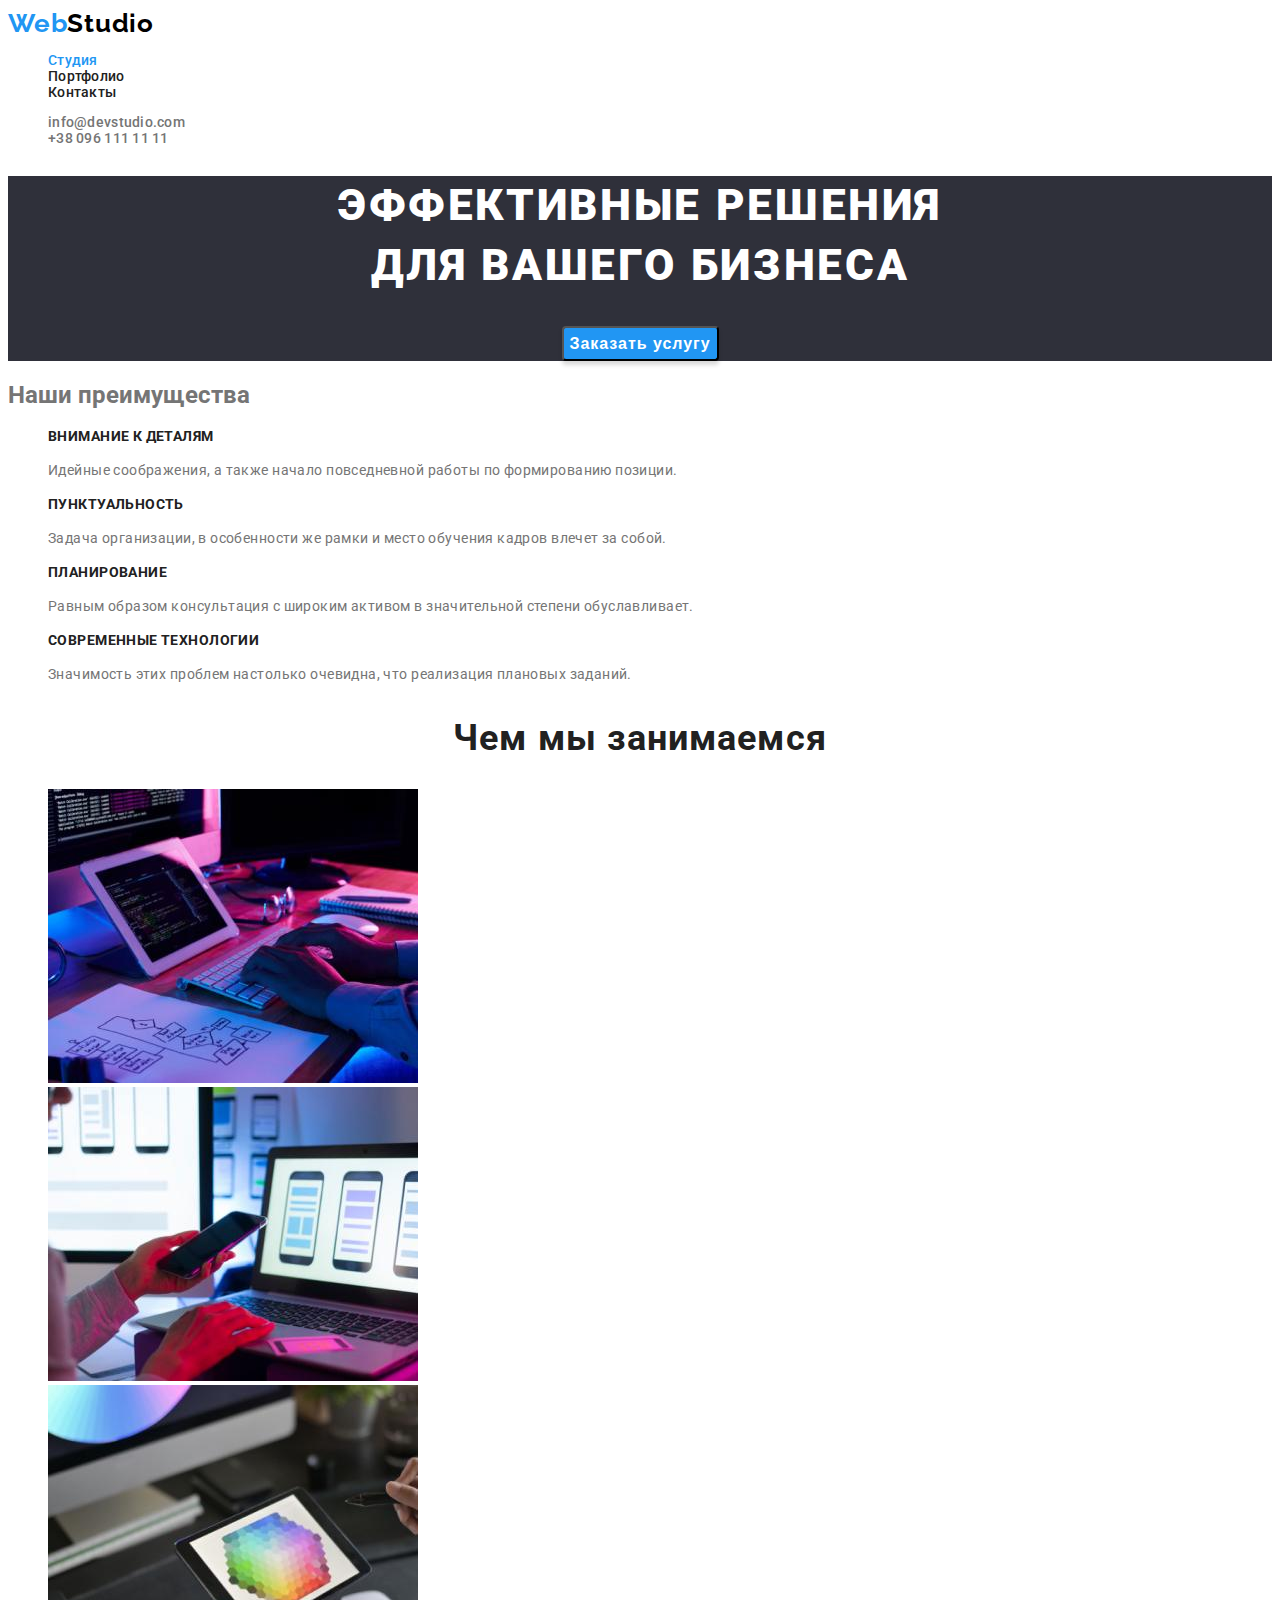
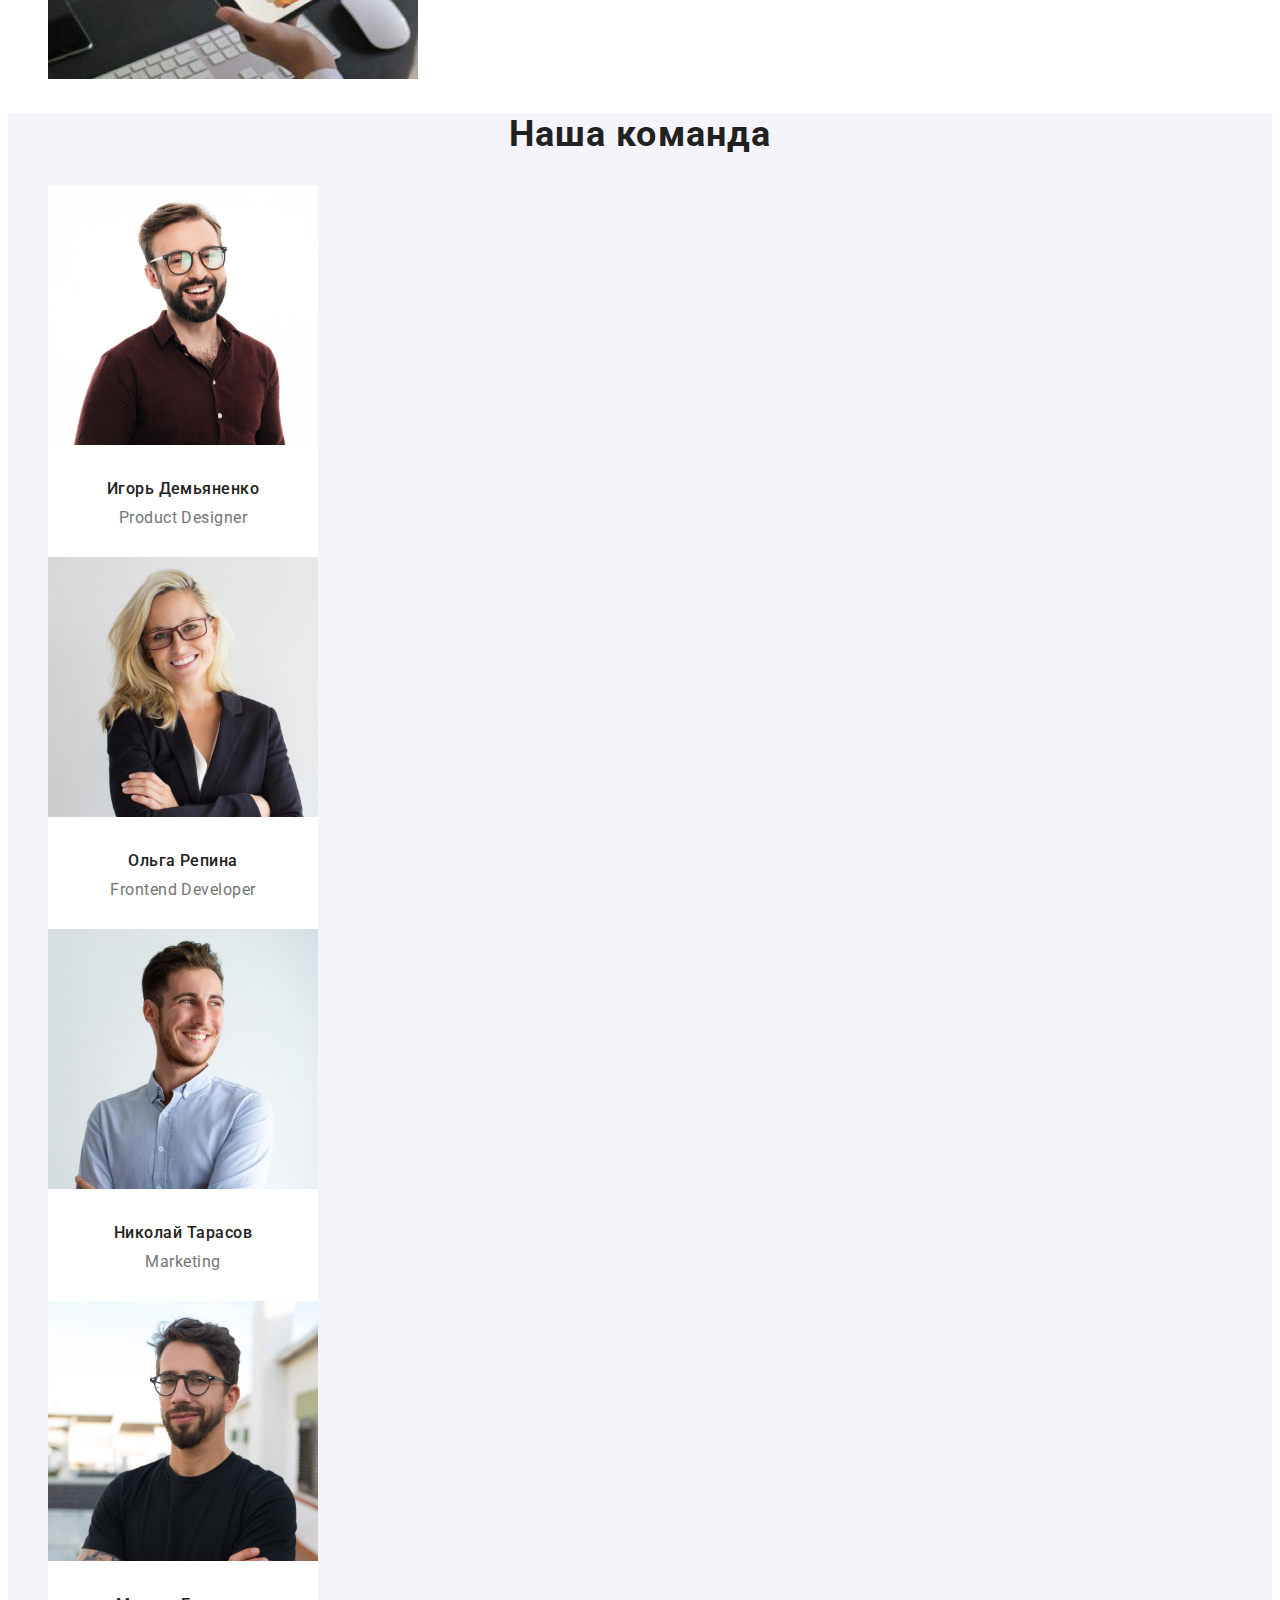
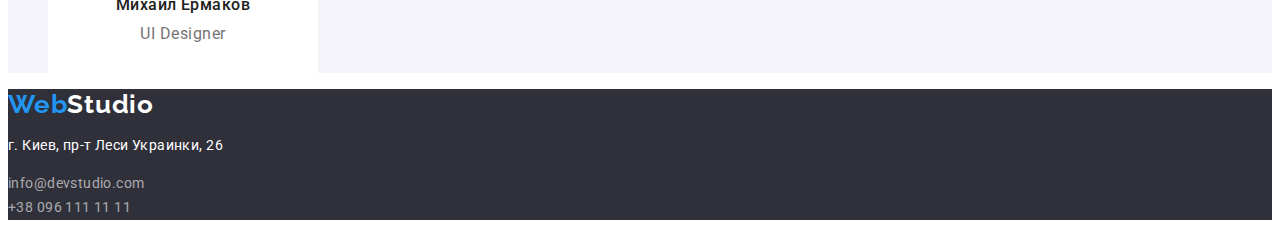
==== index.html @ d2676e25 "clone hw 2" ====
<!DOCTYPE html>
<html lang="ru">
  <head>
    <meta charset="UTF-8" />
    <meta http-equiv="X-UA-Compatible" content="IE=edge" />
    <meta name="viewport" content="width=device-width, initial-scale=1.0" />
    <title>Web Studio</title>
    <link rel="preconnect" href="https://fonts.googleapis.com" />
    <link rel="preconnect" href="https://fonts.gstatic.com" crossorigin />
    <link rel="preconnect" href="https://fonts.googleapis.com" />
    <link rel="preconnect" href="https://fonts.gstatic.com" crossorigin />
    <link
      href="https://fonts.googleapis.com/css2?family=Raleway:wght@700&family=Roboto:wght@400;500;700;900&display=swap"
      rel="stylesheet"
    />
    <link
      rel="stylesheet"
      href="https://cdnjs.cloudflare.com/ajax/libs/modern-normalize/1.1.0/modern-normalize.min.css"
      integrity="sha512-wpPYUAdjBVSE4KJnH1VR1HeZfpl1ub8YT/NKx4PuQ5NmX2tKuGu6U/JRp5y+Y8XG2tV+wKQpNHVUX03MfMFn9Q=="
      crossorigin="anonymous"
      referrerpolicy="no-referrer"
    />

    <link rel="stylesheet" href="./css/styles.css" />
  </head>
  <body>
    <!-- header -->
    <header>
      <nav>
        <a class="logo" href="./index.html"><span class="logo-accent">Web</span>Studio</a>
        <ul class="site-nav list">
          <li><a class="link is-active-page" href="./index.html">Студия</a></li>
          <li><a class="link" href="./portfolio.html">Портфолио</a></li>
          <li><a class="link" href="">Контакты</a></li>
        </ul>
      </nav>
      <ul class="contacts list">
        <li><a class="link" href="mailto:info@devstudio.com">info@devstudio.com</a></li>
        <li><a class="link" href="tel:+380961111111">+38 096 111 11 11</a></li>
      </ul>
    </header>

    <main>
      <!-- order service section -->
      <section class="sectin-order">
        <h1>
          Эффективные решения<br />
          для вашего бизнеса
        </h1>
        <button type="button">Заказать услугу</button>
      </section>

      <!-- our benefits section -->
      <section class="benefits-section">
        <h2>Наши преимущества</h2>
        <ul class="list">
          <li>
            <h3>Внимание к деталям</h3>
            <p>Идейные соображения, а также начало повседневной работы по формированию позиции.</p>
          </li>
          <li>
            <h3>Пунктуальность</h3>
            <p>
              Задача организации, в особенности же рамки и место обучения кадров влечет за собой.
            </p>
          </li>
          <li>
            <h3>Планирование</h3>
            <p>
              Равным образом консультация с широким активом в значительной степени обуславливает.
            </p>
          </li>
          <li>
            <h3>Современные технологии</h3>
            <p>Значимость этих проблем настолько очевидна, что реализация плановых заданий.</p>
          </li>
        </ul>
      </section>

      <!-- our work section -->
      <section class="work-section">
        <h2 class="section-heading">Чем мы занимаемся</h2>
        <ul class="list">
          <li><img width="370" height="294" src="./images/work1.jpg" alt="we are working" /></li>
          <li><img width="370" height="294" src="./images/work2.jpg" alt="we are working" /></li>
          <li><img width="370" height="294" src="./images/work3.jpg" alt="we are working" /></li>
        </ul>
      </section>

      <!--our team section  -->
      <section class="team-section">
        <h2 class="section-heading">Наша команда</h2>
        <ul class="list">
          <li class="card">
            <img
              width="270"
              height="260"
              src="./images/team-member1.jpg"
              alt="фото Игорь Демьяненко"
            />
            <div class="card-description">
              <h3>Игорь Демьяненко</h3>
              <p>Product Designer</p>
            </div>
          </li>
          <li class="card">
            <img width="270" height="260" src="./images/team-member2.jpg" alt="фото Ольга Репина" />
            <div class="card-description">
              <h3>Ольга Репина</h3>
              <p>Frontend Developer</p>
            </div>
          </li>
          <li class="card">
            <img
              width="270"
              height="260"
              src="./images/team-member3.jpg"
              alt="фото Николай Тарасов"
            />
            <div class="card-description">
              <h3>Николай Тарасов</h3>
              <p>Marketing</p>
            </div>
          </li>
          <li class="card">
            <img
              width="270"
              height="260"
              src="./images/team-member4.jpg"
              alt="фото Михаил Ермаков"
            />
            <div class="card-description">
              <h3>Михаил Ермаков</h3>
              <p>UI Designer</p>
            </div>
          </li>
        </ul>
      </section>
    </main>

    <!-- footer -->
    <footer class="footer">
      <a class="logo" href="./index.html"><span class="logo-accent">Web</span>Studio</a>
      <address class="address">
        <p>г. Киев, пр-т Леси Украинки, 26</p>
        <a class="link" href="mailto:info@devstudio.com">info@devstudio.com</a>
        <br />
        <a class="link" href="tel:+380961111111">+38 096 111 11 11</a>
      </address>
    </footer>
  </body>
</html>
---- css/styles.css ----
:root {
  --text-main: #757575;
  --text-accent: #2196f3;
  --text-heading: #212121;
  --text-white: #ffffff;

  --bg-main: #ffffff;
  --bg-section: #2f303a;
  --bg-accent: #f5f4fa;
}

body {
  background-color: var(--bg-main);
  color: var(--text-main);
  font-family: Roboto;
}

.list {
  list-style: none;
}

.link {
  text-decoration: none;
  color: inherit;
}

/* header */
.logo {
  font-family: 'Raleway', sans-serif;
  font-weight: 700;
  font-size: 26px;
  line-height: 1.2;
  letter-spacing: 0.03em;
  color: #000000;
  text-decoration: none;
}

.logo-accent {
  color: var(--text-accent);
}

.contacts,
.site-nav {
  font-weight: 500;
  font-size: 14px;
  line-height: 1.14;
  letter-spacing: 0.02em;
}

.site-nav {
  color: var(--text-heading);
}

.link:hover,
.link:focus {
  color: var(--text-accent);
}

.site-nav .is-active-page {
  color: var(--text-accent);
}
/* main */

/* sectin-order */
.sectin-order {
  background: var(--bg-section);
  text-align: center;
}

.sectin-order h1 {
  font-weight: 900;
  font-size: 44px;
  line-height: 1.36;
  letter-spacing: 0.06em;
  color: var(--text-white);
  text-transform: uppercase;
}

.sectin-order button {
  font-weight: 700;
  font-size: 16px;
  line-height: 1.87;
  letter-spacing: 0.06em;
  color: var(--text-white);
  background: var(--text-accent);
  box-shadow: 0px 4px 4px rgba(0, 0, 0, 0.15);
  border-radius: 4px;
  cursor: pointer;
}

.sectin-order button:hover,
.sectin-order button:focus {
  background: #188ce8;
}

/* benefits-section */
.benefits-section h3 {
  font-weight: 700;
  font-size: 14px;
  line-height: 1.14;
  letter-spacing: 0.03em;
  text-transform: uppercase;
  color: var(--text-heading);
}

.benefits-section p {
  font-size: 14px;
  line-height: 1.71;
  letter-spacing: 0.03em;
}

/* work-section */
.section-heading {
  font-weight: 700;
  font-size: 36px;
  line-height: 1.17;
  text-align: center;
  letter-spacing: 0.03em;
  color: var(--text-heading);
}

/* team-section */
.team-section {
  background: var(--bg-accent);
}

.card {
  width: 270px;
  background: var(--bg-main);
  text-align: center;
  font-size: 16px;
  line-height: 1.19;
  text-align: center;
  letter-spacing: 0.03em;
}

.team-section .card-description {
  padding: 30px;
}

.team-section h3 {
  color: var(--text-heading);
  font-weight: 500;
  font-size: inherit;

  margin: 0 0 10px 0;
}

.team-section p {
  margin: 0;
}

/* footer */
.footer {
  background: var(--bg-section);
}

.footer .logo {
  color: var(--text-white);
}
.address {
  font-size: 14px;
  line-height: 1.71;
  letter-spacing: 0.03em;
  font-style: normal;
  color: rgba(255, 255, 255, 0.6);
}

.address p {
  color: var(--text-white);
}

/*  portfolio*/
.portfolio {
  font-family: Roboto;
  background: var(--bg-main);
}

.portfolio-selection .btn {
  font-weight: 500;
  font-size: 16px;
  line-height: 1.62;
  text-align: center;
  letter-spacing: 0.03em;
  color: var(--text-heading);
  background: var(--bg-accent);
  border-radius: 4px;
  border: none;
}

.portfolio-selection .btn:hover,
.portfolio-selection .btn:focus {
  color: var(--text-white);
  background: var(--text-accent);
  cursor: pointer;
}

.portfolio-projects .card-description {
  padding: 20px;
}

.portfolio-projects a {
  text-decoration: none;
  color: inherit;
}

.portfolio-projects h2 {
  font-weight: 700;
  font-size: 18px;
  line-height: 2;
  letter-spacing: 0.06em;
  color: var(--text-heading);
  margin: 0 0 4px 0;
}

.portfolio-projects p {
  font-size: 16px;
  line-height: 1.87;
  letter-spacing: 0.03em;
  color: var(--text-main);
  margin: 0;
}
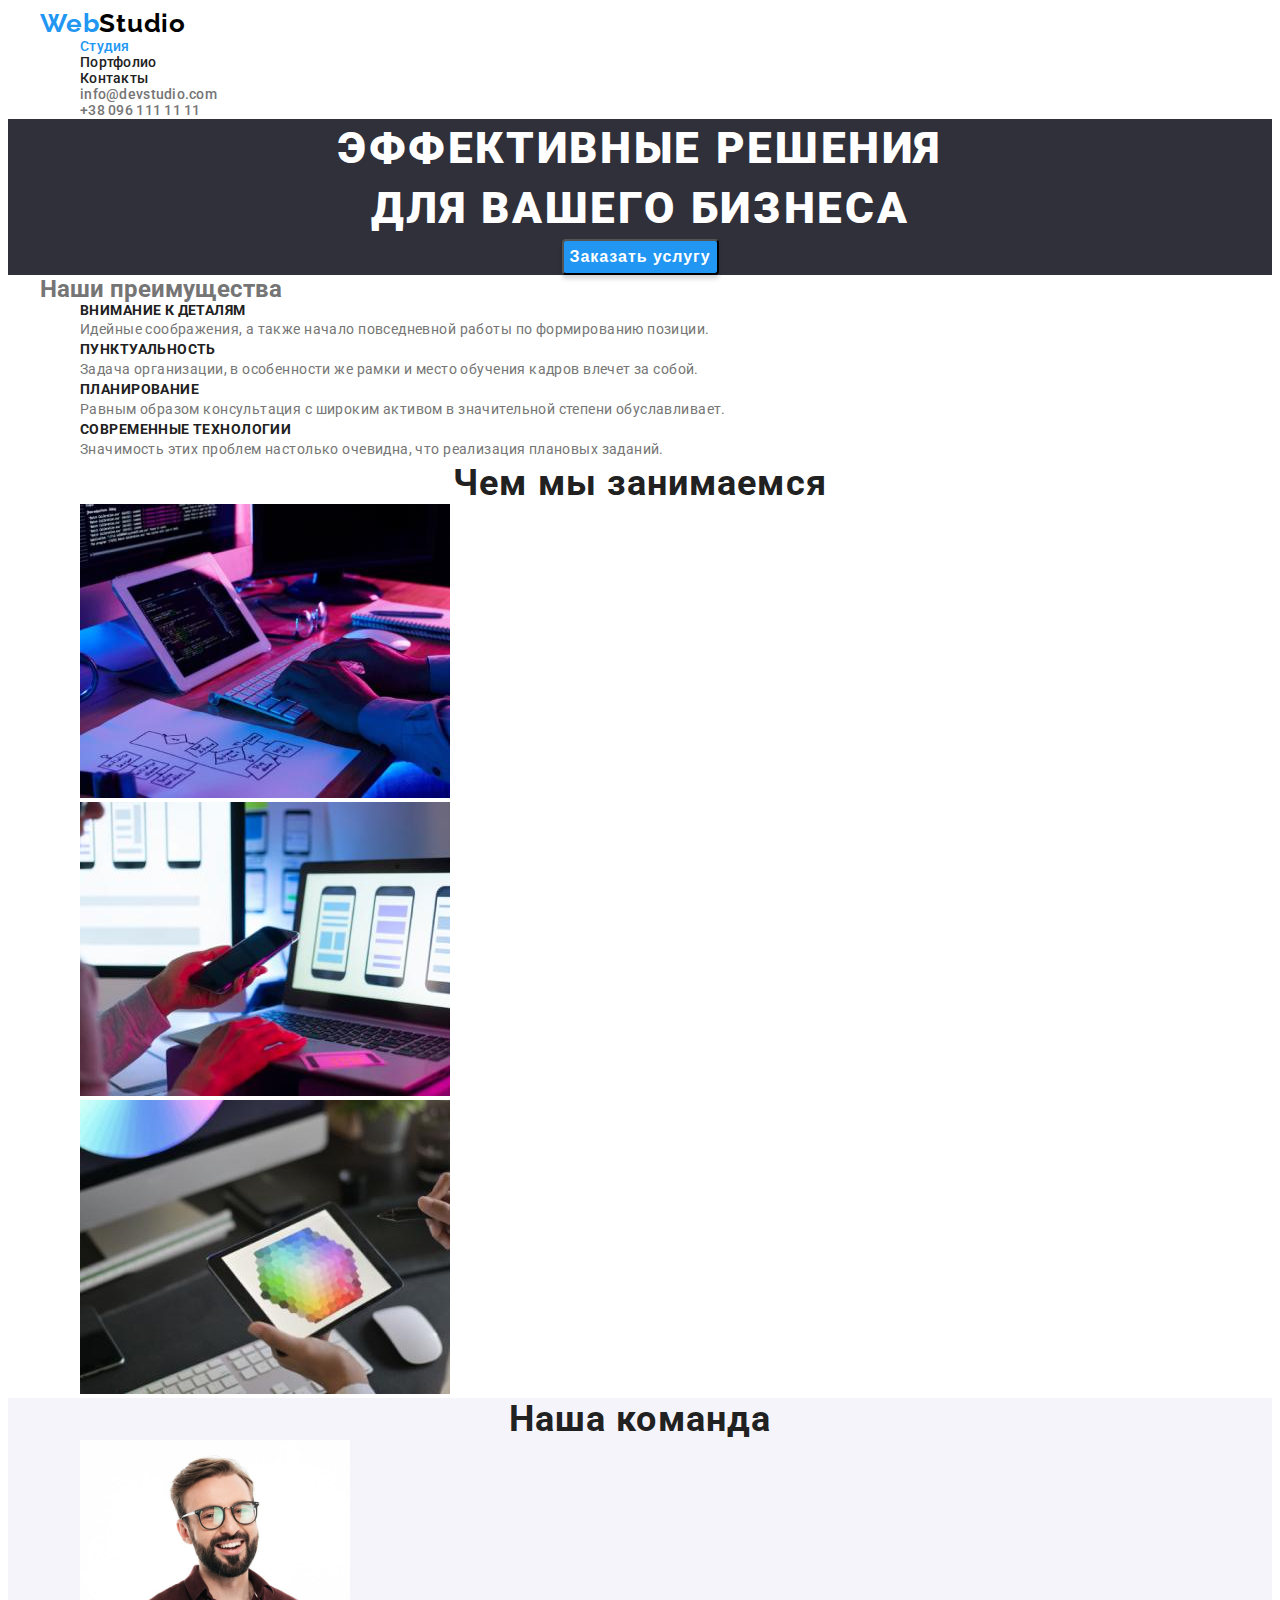
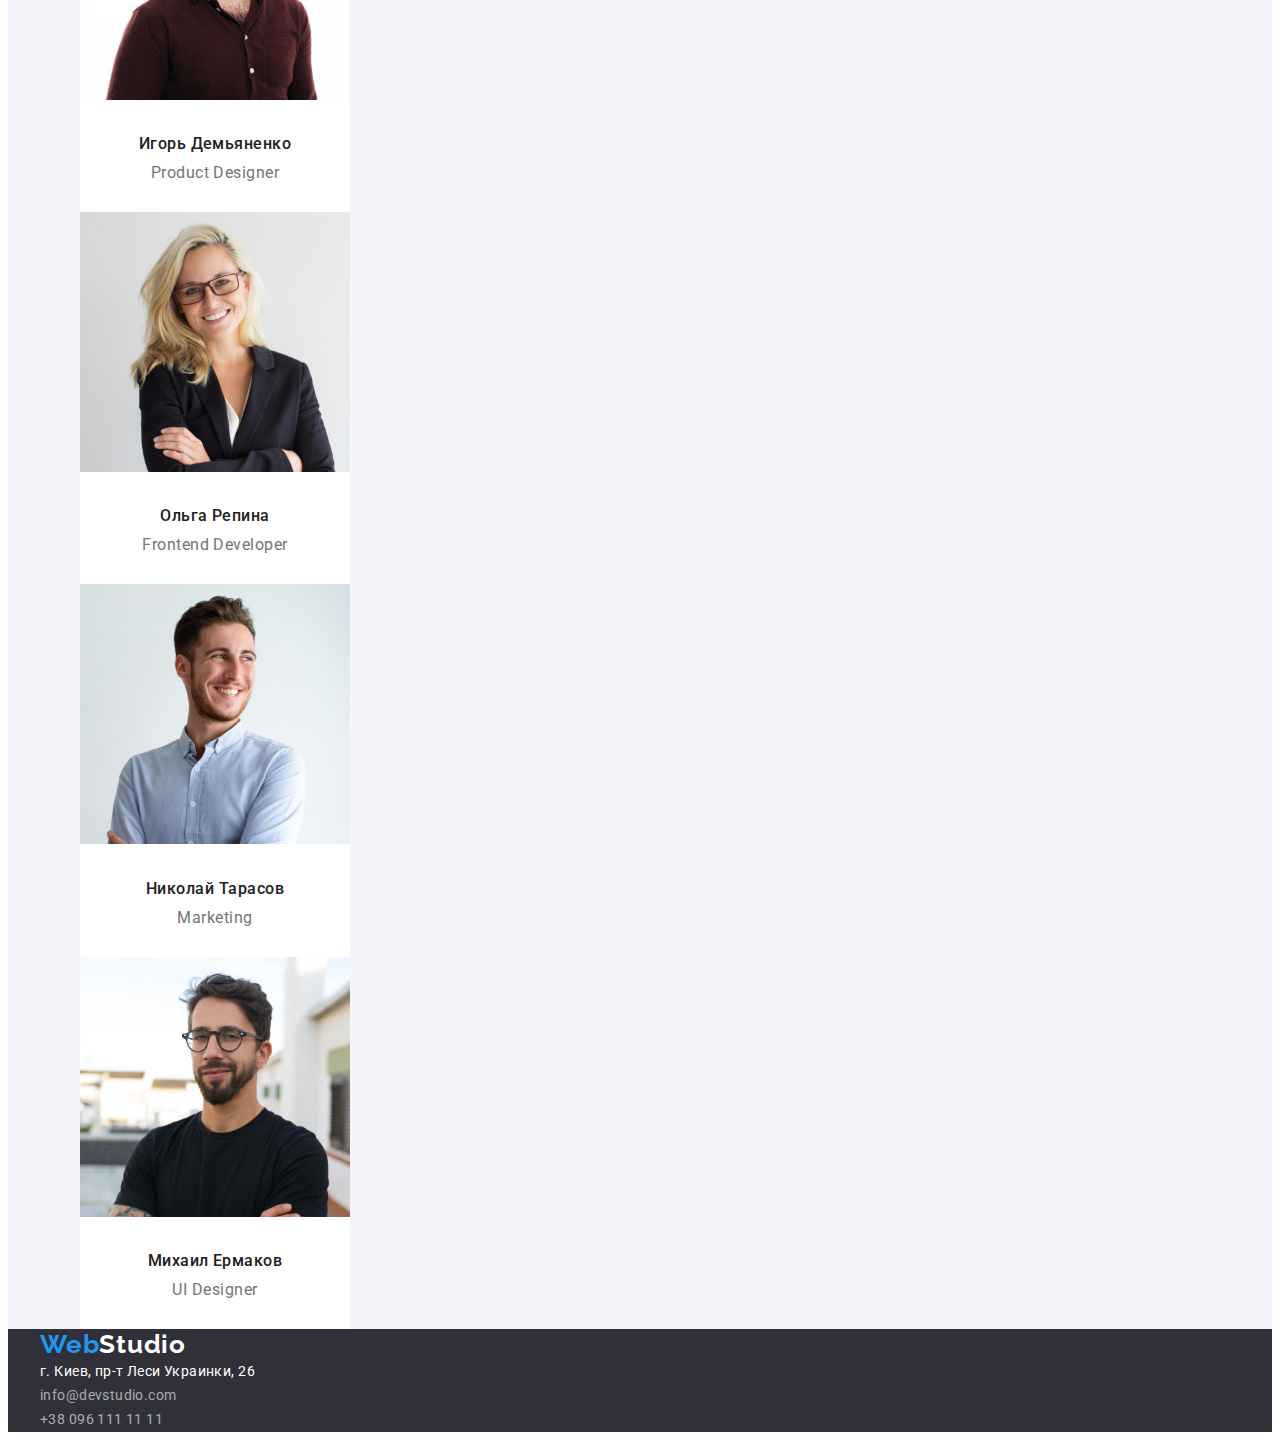
==== commit 4ea33402: "add class container" ====
--- a/index.html
+++ b/index.html
@@ -26,33 +26,38 @@
   <body>
     <!-- header -->
     <header>
-      <nav>
-        <a class="logo" href="./index.html"><span class="logo-accent">Web</span>Studio</a>
-        <ul class="site-nav list">
-          <li><a class="link is-active-page" href="./index.html">Студия</a></li>
-          <li><a class="link" href="./portfolio.html">Портфолио</a></li>
-          <li><a class="link" href="">Контакты</a></li>
+      <div class="container">
+        <nav>
+          <a class="logo" href="./index.html"><span class="logo-accent">Web</span>Studio</a>
+          <ul class="site-nav list">
+            <li><a class="link is-active-page" href="./index.html">Студия</a></li>
+            <li><a class="link" href="./portfolio.html">Портфолио</a></li>
+            <li><a class="link" href="">Контакты</a></li>
+          </ul>
+        </nav>
+        <ul class="contacts list">
+          <li><a class="link" href="mailto:info@devstudio.com">info@devstudio.com</a></li>
+          <li><a class="link" href="tel:+380961111111">+38 096 111 11 11</a></li>
         </ul>
-      </nav>
-      <ul class="contacts list">
-        <li><a class="link" href="mailto:info@devstudio.com">info@devstudio.com</a></li>
-        <li><a class="link" href="tel:+380961111111">+38 096 111 11 11</a></li>
-      </ul>
+      </div>
     </header>
 
     <main>
       <!-- order service section -->
       <section class="sectin-order">
-        <h1>
+   <div class="container">
+          <h1>
           Эффективные решения<br />
           для вашего бизнеса
         </h1>
         <button type="button">Заказать услугу</button>
-      </section>
+   
+   </div>   </section>
 
       <!-- our benefits section -->
       <section class="benefits-section">
-        <h2>Наши преимущества</h2>
+   <div class="container">
+          <h2>Наши преимущества</h2>
         <ul class="list">
           <li>
             <h3>Внимание к деталям</h3>
@@ -75,21 +80,25 @@
             <p>Значимость этих проблем настолько очевидна, что реализация плановых заданий.</p>
           </li>
         </ul>
+   </div>
       </section>
 
       <!-- our work section -->
       <section class="work-section">
-        <h2 class="section-heading">Чем мы занимаемся</h2>
+<div class="container">
+          <h2 class="section-heading">Чем мы занимаемся</h2>
         <ul class="list">
           <li><img width="370" height="294" src="./images/work1.jpg" alt="we are working" /></li>
           <li><img width="370" height="294" src="./images/work2.jpg" alt="we are working" /></li>
           <li><img width="370" height="294" src="./images/work3.jpg" alt="we are working" /></li>
         </ul>
-      </section>
+
+</div>      </section>
 
       <!--our team section  -->
       <section class="team-section">
-        <h2 class="section-heading">Наша команда</h2>
+<div class="container">
+          <h2 class="section-heading">Наша команда</h2>
         <ul class="list">
           <li class="card">
             <img
@@ -135,12 +144,15 @@
             </div>
           </li>
         </ul>
-      </section>
+
+</div>     
+ </section>
     </main>
 
     <!-- footer -->
     <footer class="footer">
-      <a class="logo" href="./index.html"><span class="logo-accent">Web</span>Studio</a>
+<div class="container">
+        <a class="logo" href="./index.html"><span class="logo-accent">Web</span>Studio</a>
       <address class="address">
         <p>г. Киев, пр-т Леси Украинки, 26</p>
         <a class="link" href="mailto:info@devstudio.com">info@devstudio.com</a>
@@ -148,5 +160,6 @@
         <a class="link" href="tel:+380961111111">+38 096 111 11 11</a>
       </address>
     </footer>
-  </body>
+
+</div>  </body>
 </html>
--- a/css/styles.css
+++ b/css/styles.css
@@ -9,10 +9,30 @@
   --bg-accent: #f5f4fa;
 }
 
+h1,
+h2,
+h3,
+h4,
+h5,
+h6,
+p,
+ul {
+  margin-top: 0;
+  margin-bottom: 0;
+}
+
 body {
   background-color: var(--bg-main);
   color: var(--text-main);
   font-family: Roboto;
+}
+
+.container {
+  width: 1200px;
+  padding-left: 15px;
+  padding-right: 15px;
+  margin-left: auto;
+  margin-right: auto;
 }
 
 .list {
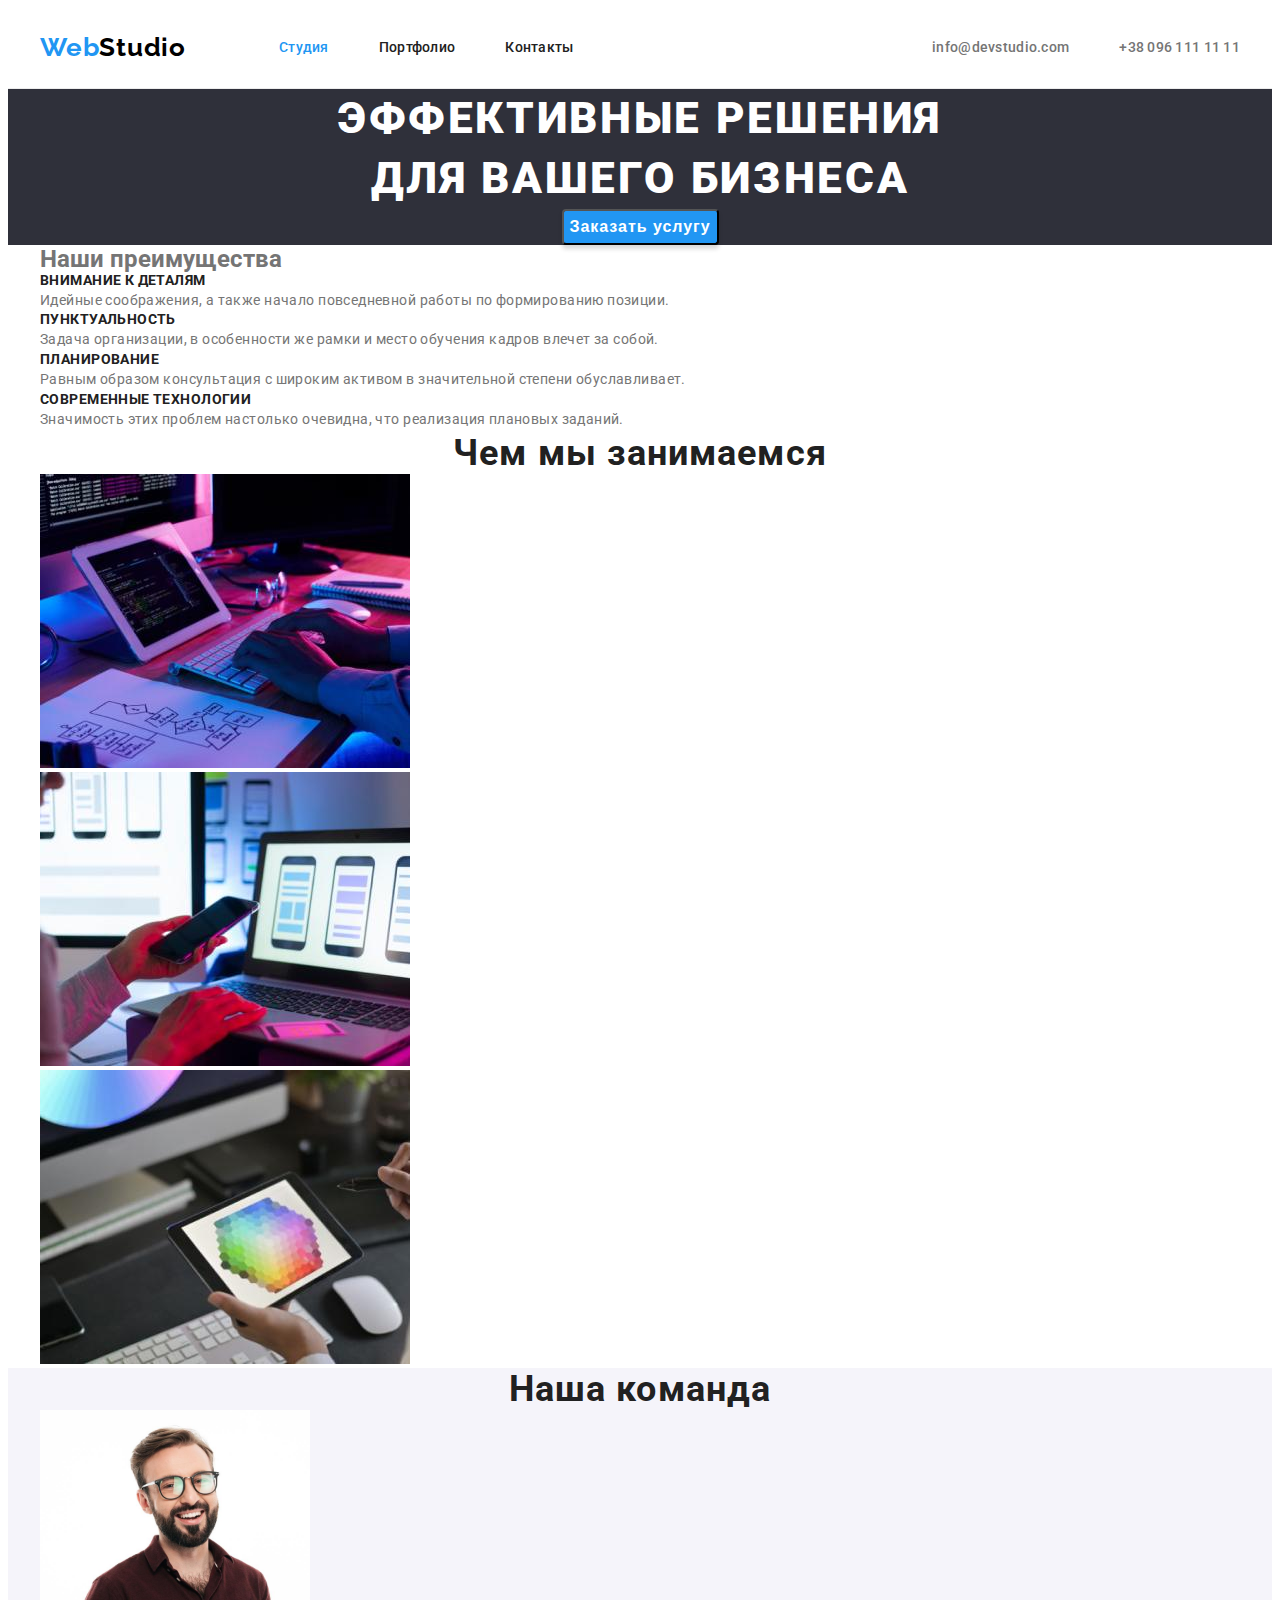
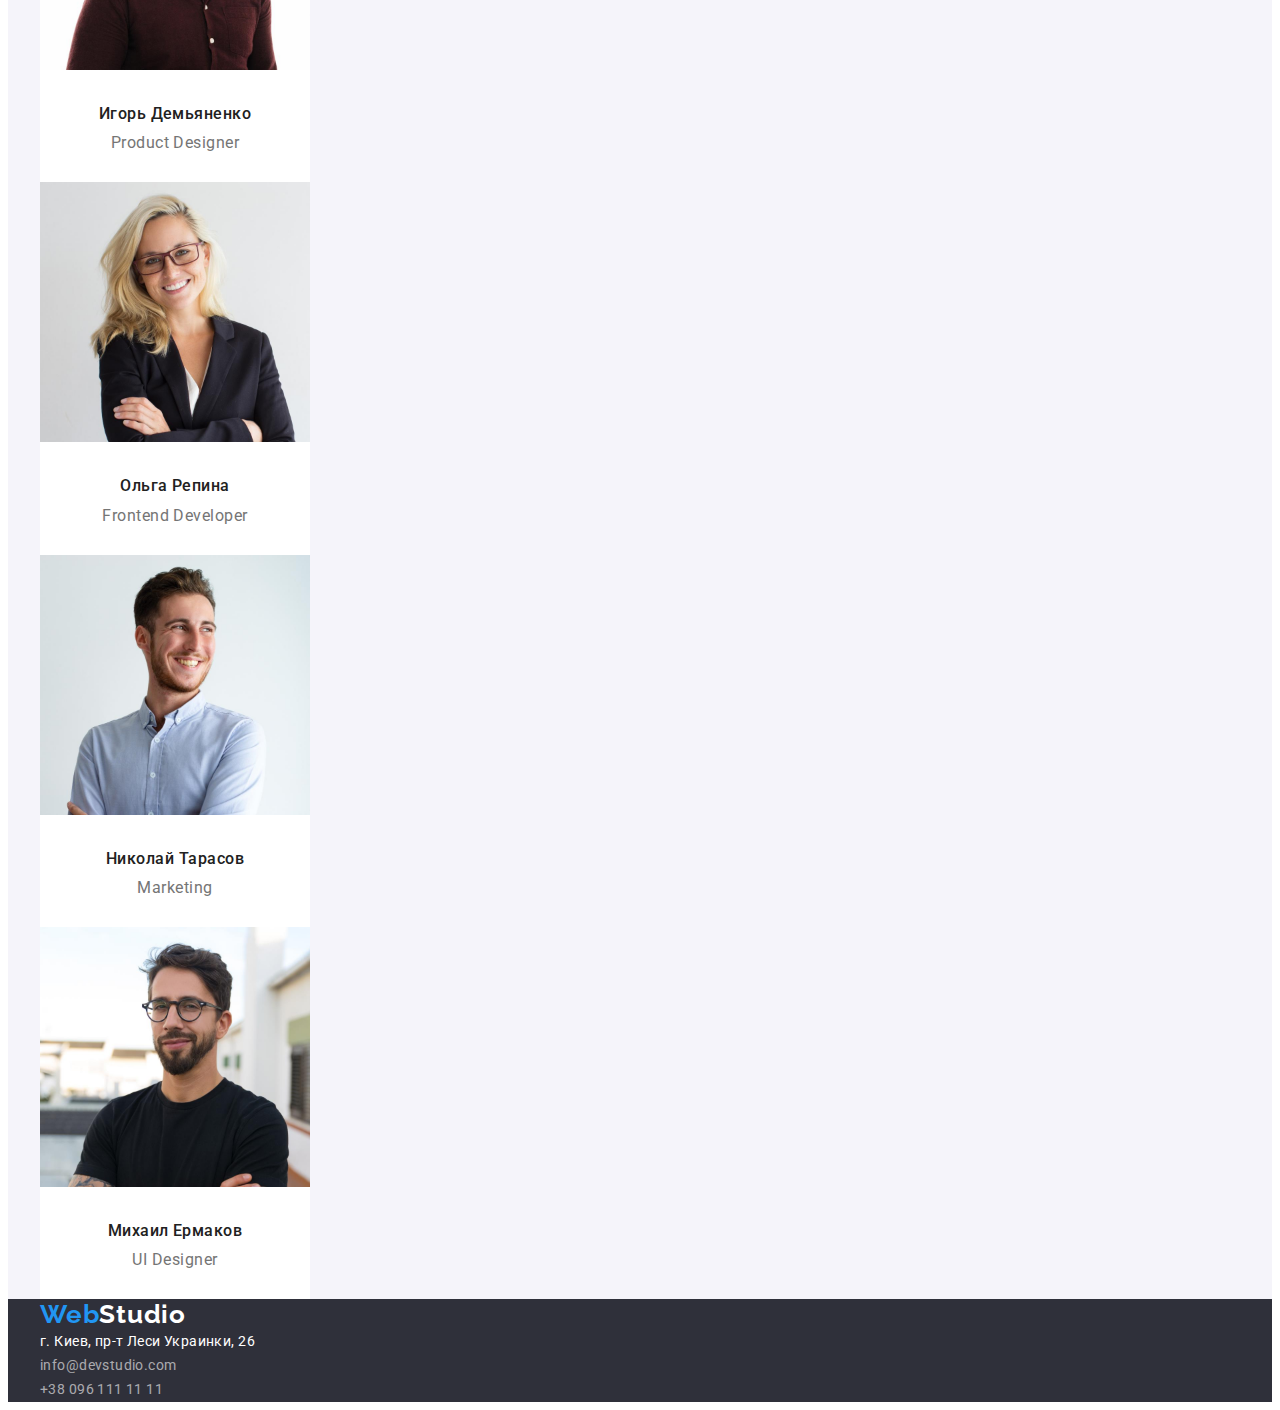
==== commit 41ac3985: "header is positioned" ====
--- a/index.html
+++ b/index.html
@@ -26,8 +26,8 @@
   <body>
     <!-- header -->
     <header>
-      <div class="container">
-        <nav>
+      <div class="container header">
+        <nav class="main-nav">
           <a class="logo" href="./index.html"><span class="logo-accent">Web</span>Studio</a>
           <ul class="site-nav list">
             <li><a class="link is-active-page" href="./index.html">Студия</a></li>
--- a/css/styles.css
+++ b/css/styles.css
@@ -17,8 +17,8 @@
 h6,
 p,
 ul {
-  margin-top: 0;
-  margin-bottom: 0;
+  margin: 0;
+  padding: 0;
 }
 
 body {
@@ -45,6 +45,22 @@
 }
 
 /* header */
+header {
+  border-bottom: 1px solid #ececec;
+}
+
+.header {
+  display: flex;
+  align-items: center;
+  justify-content: space-between;
+  min-height: 80px;
+}
+
+.main-nav {
+  display: flex;
+  align-items: center;
+}
+
 .logo {
   font-family: 'Raleway', sans-serif;
   font-weight: 700;
@@ -55,20 +71,37 @@
   text-decoration: none;
 }
 
+.main-nav .logo {
+  margin-right: 93px;
+}
+
 .logo-accent {
   color: var(--text-accent);
 }
 
 .contacts,
 .site-nav {
+  display: flex;
+  justify-content: center;
+
   font-weight: 500;
   font-size: 14px;
   line-height: 1.14;
   letter-spacing: 0.02em;
 }
 
+.contacts > li:not(:last-child) {
+  margin-right: 50px;
+}
+
 .site-nav {
   color: var(--text-heading);
+  margin: 0;
+  padding: 0;
+}
+
+.site-nav > li:not(:last-child) {
+  margin-right: 50px;
 }
 
 .link:hover,
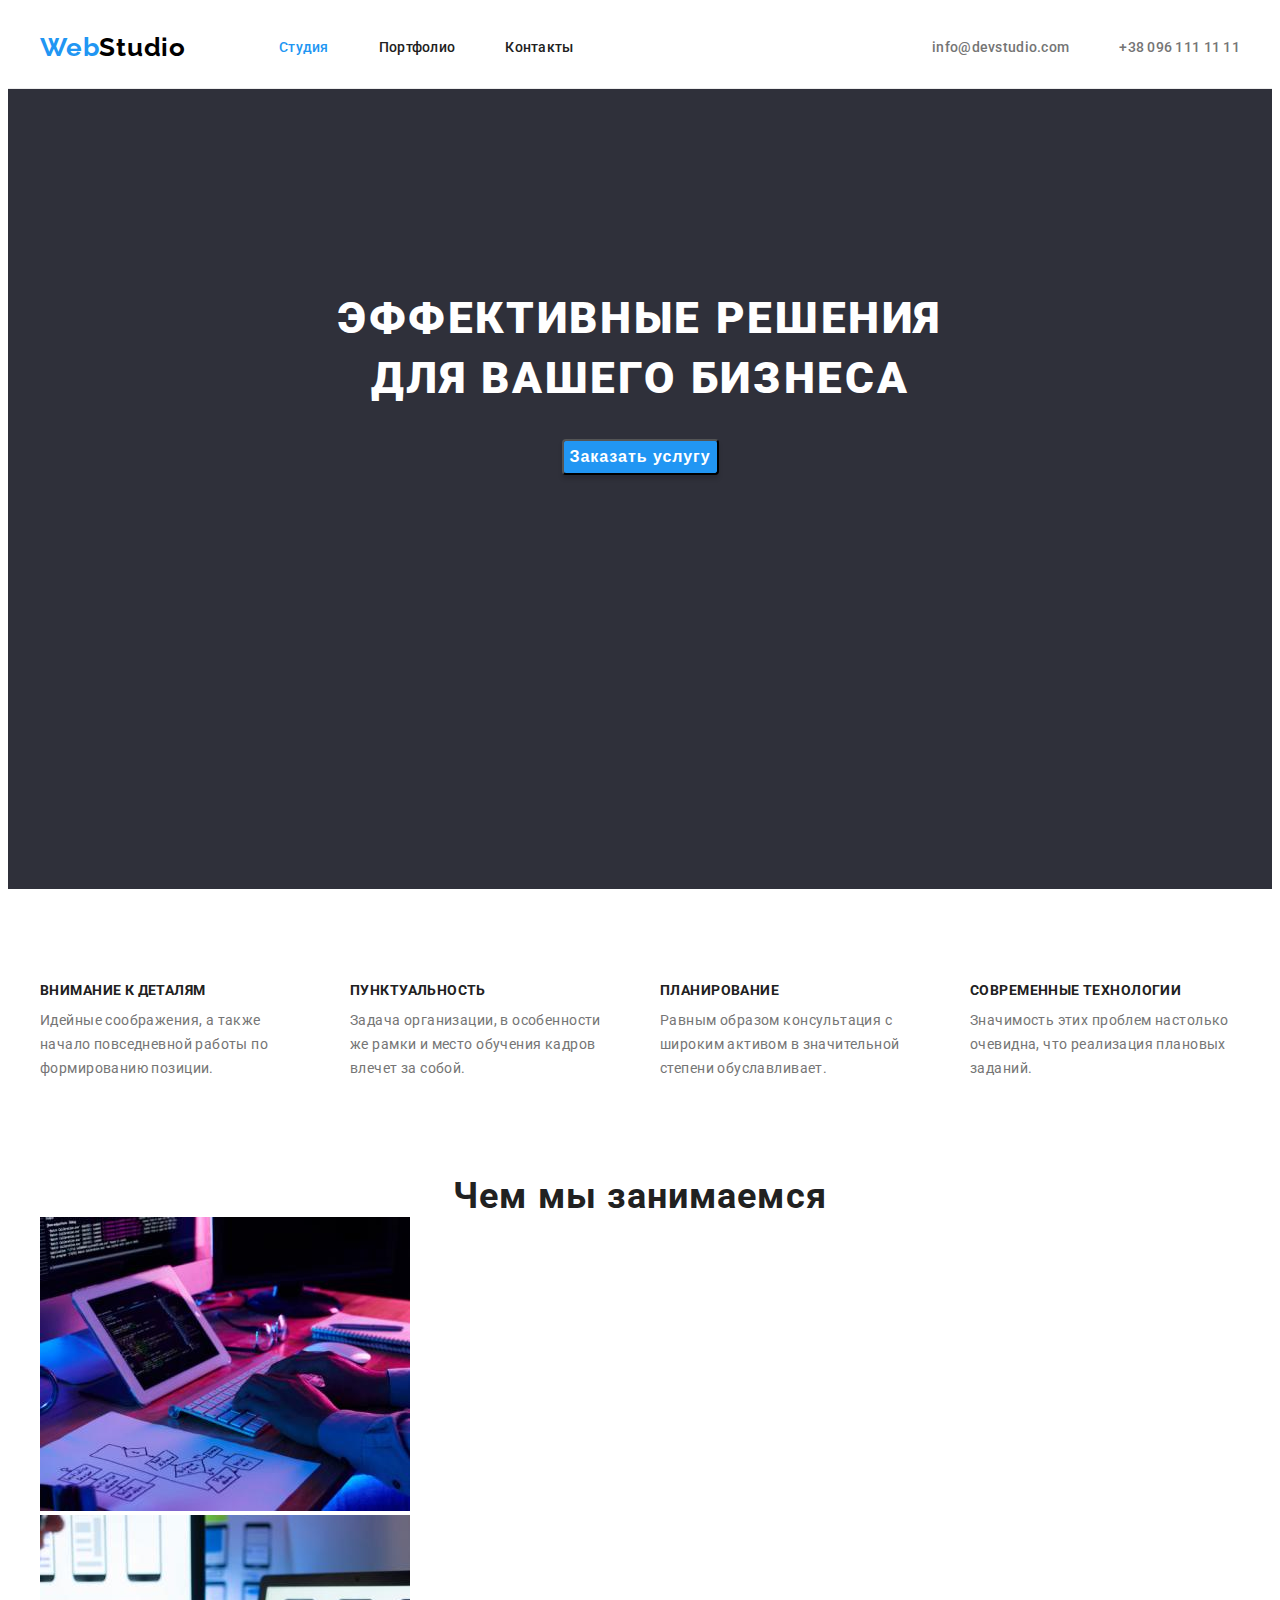
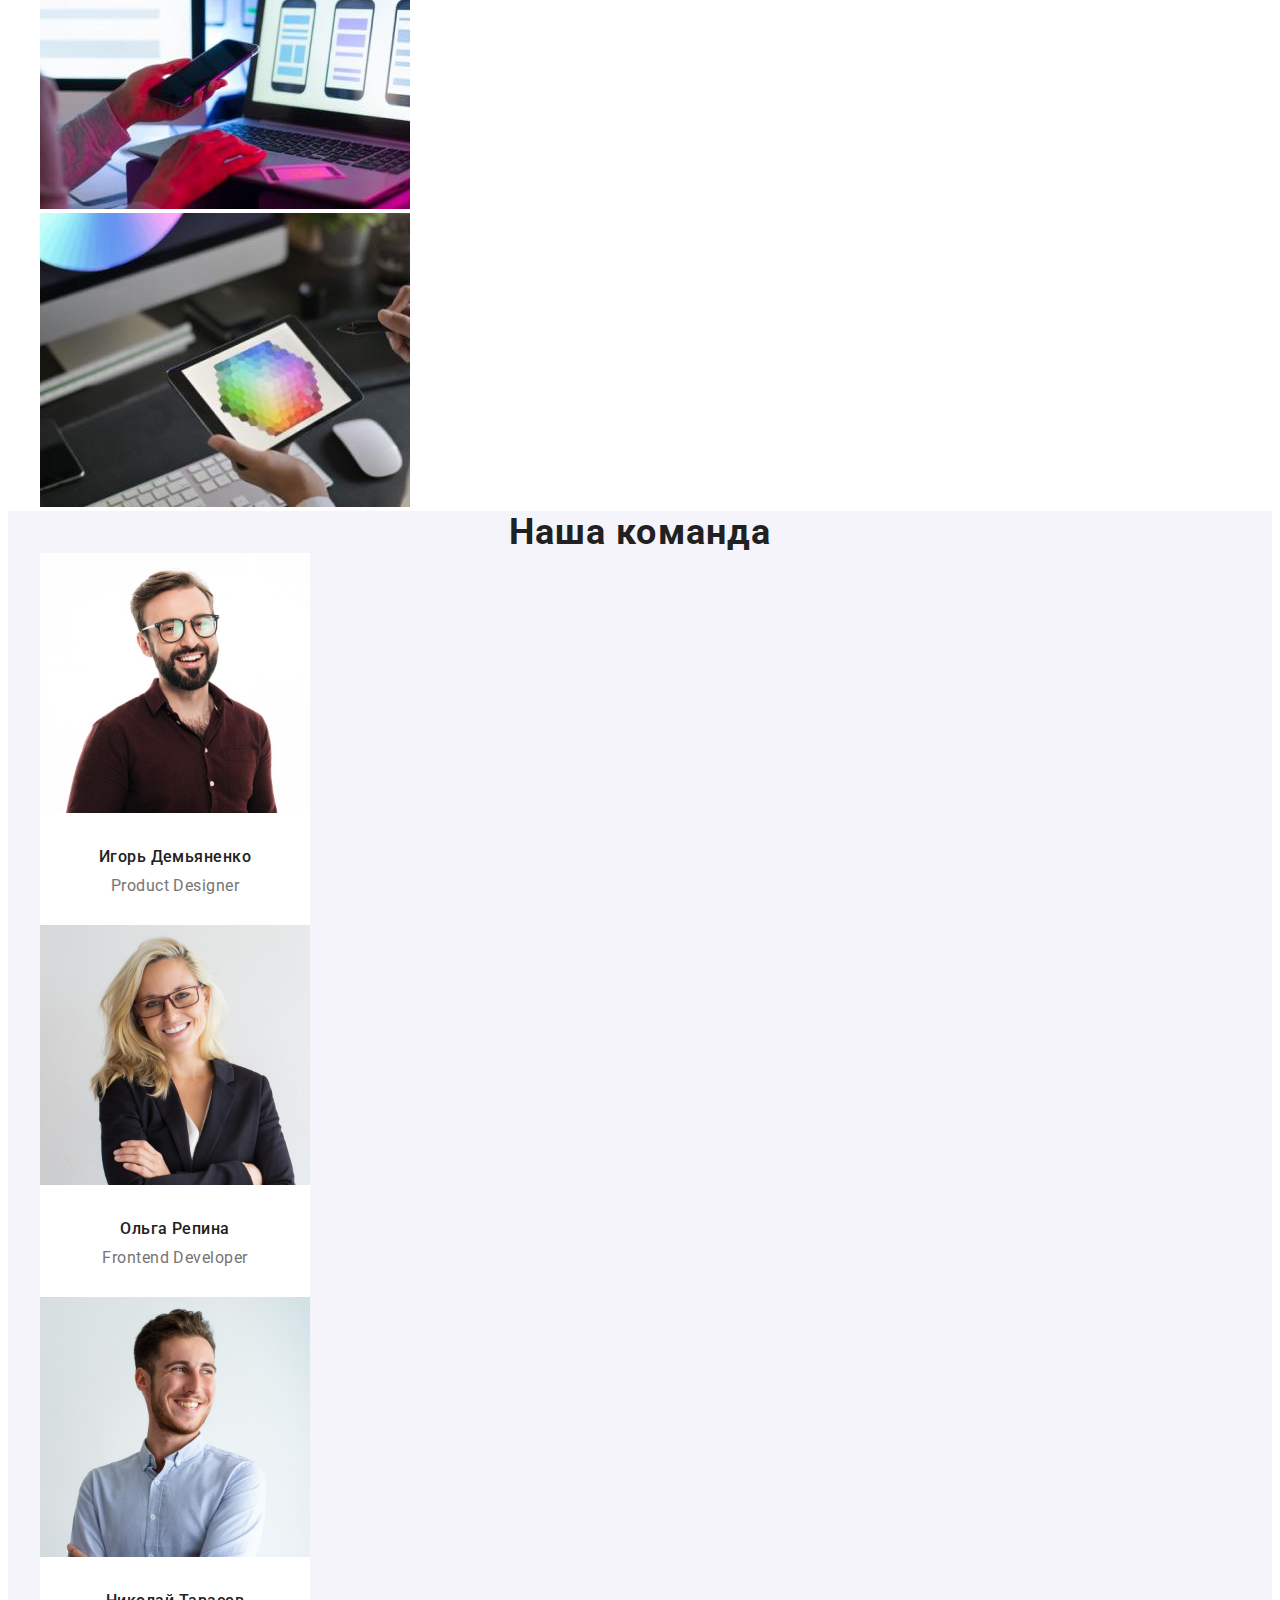
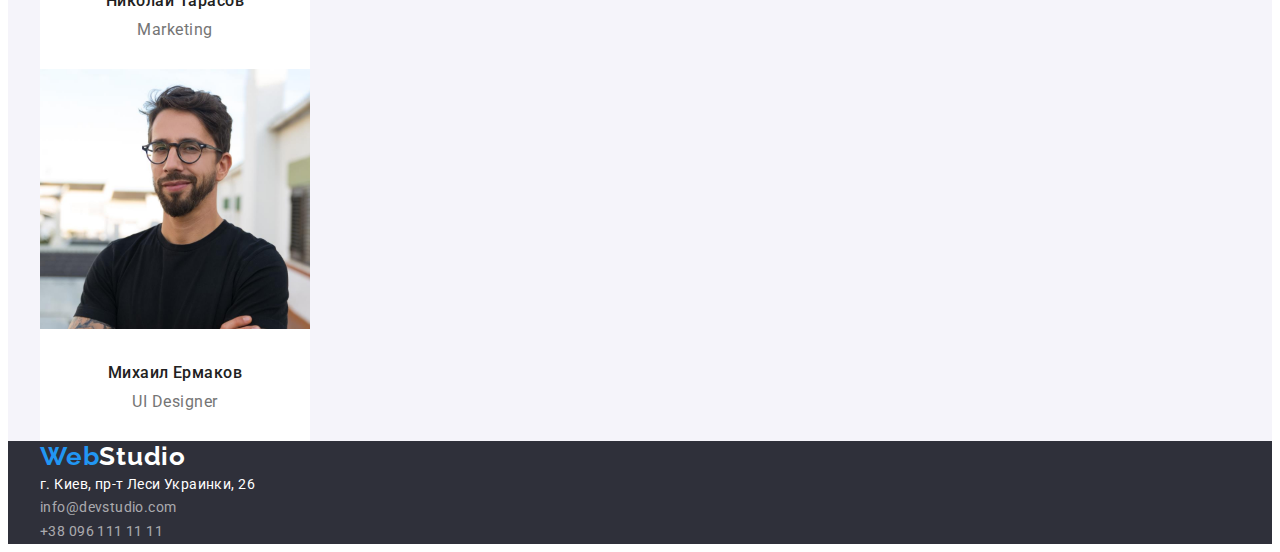
==== commit 3bbca114: "some changes" ====
--- a/index.html
+++ b/index.html
@@ -44,21 +44,21 @@
 
     <main>
       <!-- order service section -->
-      <section class="sectin-order">
-   <div class="container">
-          <h1>
+  <section class="sectin-order">
+    <div class="container">
+        <h1>
           Эффективные решения<br />
           для вашего бизнеса
         </h1>
         <button type="button">Заказать услугу</button>
-   
-   </div>   </section>
+    </div>   
+  </section>
 
       <!-- our benefits section -->
-      <section class="benefits-section">
+      <section class="benefits-section section">
    <div class="container">
           <h2>Наши преимущества</h2>
-        <ul class="list">
+        <ul class="benefits-list list">
           <li>
             <h3>Внимание к деталям</h3>
             <p>Идейные соображения, а также начало повседневной работы по формированию позиции.</p>
--- a/css/styles.css
+++ b/css/styles.css
@@ -114,10 +114,18 @@
 }
 /* main */
 
+.section {
+  padding-top: 94px;
+  padding-bottom: 94px;
+}
+
 /* sectin-order */
+
 .sectin-order {
+  min-height: 600px;
   background: var(--bg-section);
   text-align: center;
+  padding-top: 200px;
 }
 
 .sectin-order h1 {
@@ -127,6 +135,8 @@
   letter-spacing: 0.06em;
   color: var(--text-white);
   text-transform: uppercase;
+
+  margin-bottom: 30px;
 }
 
 .sectin-order button {
@@ -147,6 +157,10 @@
 }
 
 /* benefits-section */
+.benefits-section h2 {
+  font-size: 0;
+}
+
 .benefits-section h3 {
   font-weight: 700;
   font-size: 14px;
@@ -154,12 +168,26 @@
   letter-spacing: 0.03em;
   text-transform: uppercase;
   color: var(--text-heading);
+  margin-bottom: 10px;
 }
 
 .benefits-section p {
   font-size: 14px;
   line-height: 1.71;
   letter-spacing: 0.03em;
+}
+
+.benefits-list {
+  display: flex;
+  justify-content: space-between;
+}
+
+.benefits-list > li {
+  width: calc(1200px / 4 - 30px);
+}
+
+.benefits-list > li:not(:last-child) {
+  padding-right: 30px;
 }
 
 /* work-section */
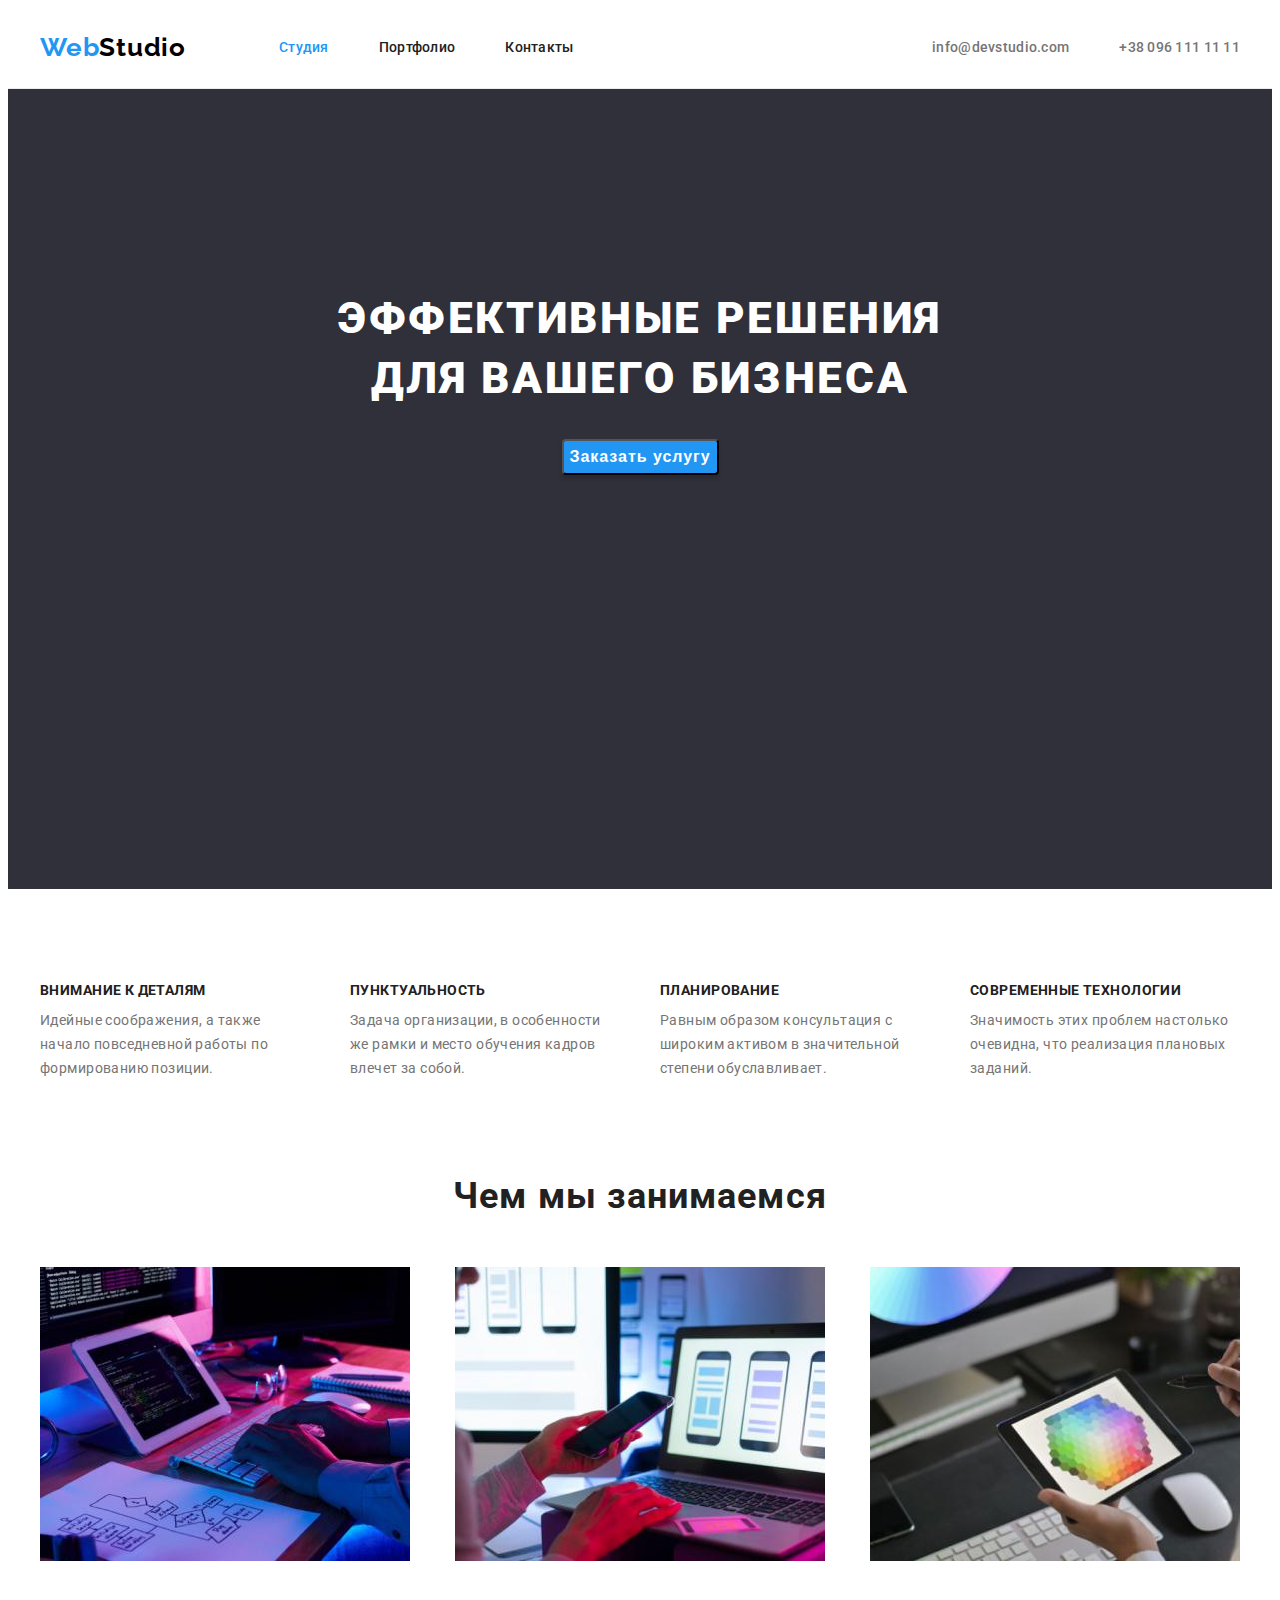
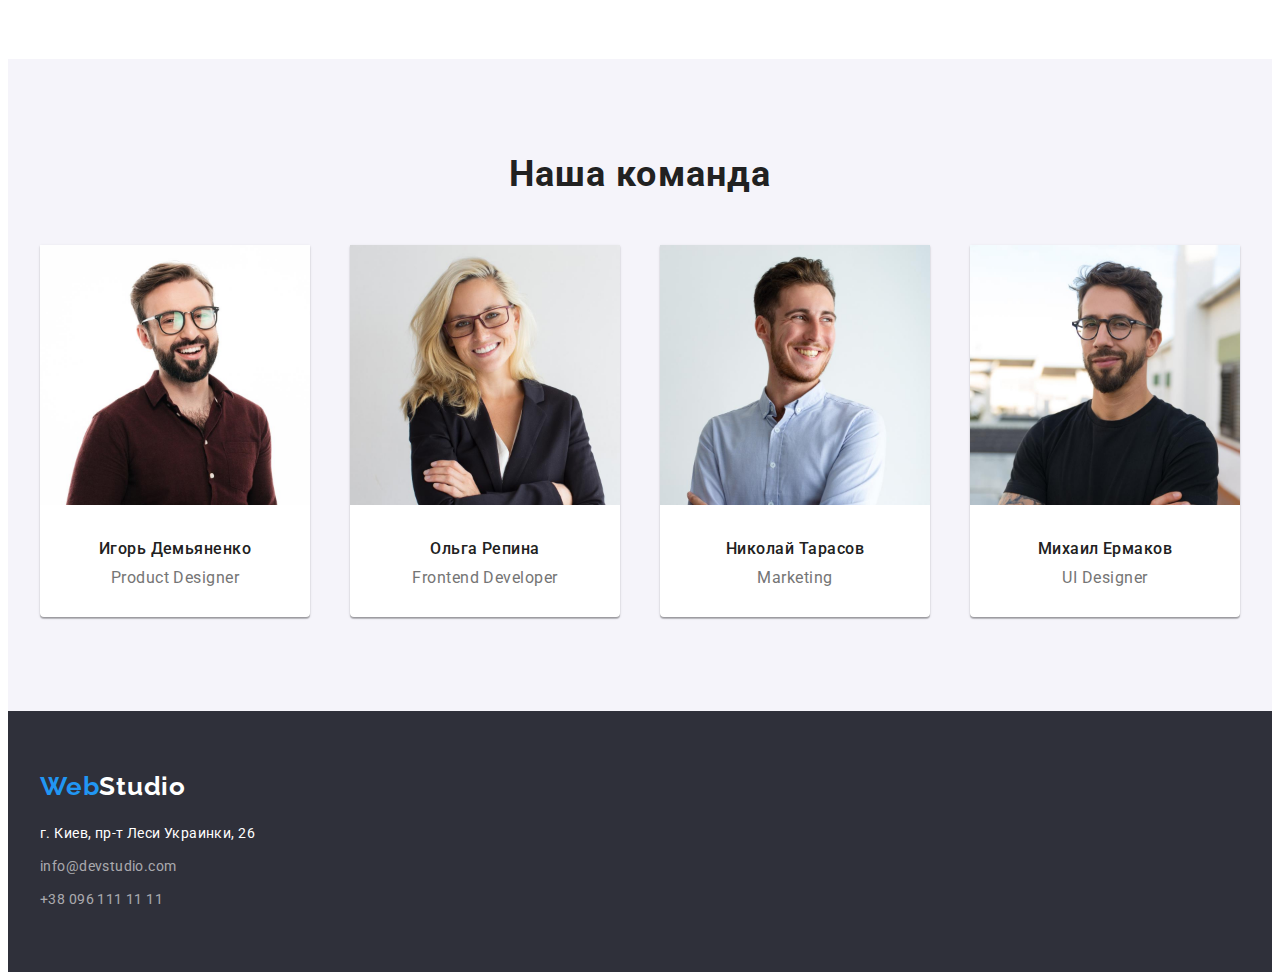
==== commit daf0e011: "sections and footer" ====
--- a/index.html
+++ b/index.html
@@ -84,10 +84,10 @@
       </section>
 
       <!-- our work section -->
-      <section class="work-section">
+      <section class="work-section section">
 <div class="container">
           <h2 class="section-heading">Чем мы занимаемся</h2>
-        <ul class="list">
+        <ul class="work-list list">
           <li><img width="370" height="294" src="./images/work1.jpg" alt="we are working" /></li>
           <li><img width="370" height="294" src="./images/work2.jpg" alt="we are working" /></li>
           <li><img width="370" height="294" src="./images/work3.jpg" alt="we are working" /></li>
@@ -96,10 +96,10 @@
 </div>      </section>
 
       <!--our team section  -->
-      <section class="team-section">
+      <section class="team-section section">
 <div class="container">
-          <h2 class="section-heading">Наша команда</h2>
-        <ul class="list">
+      <h2 class="section-heading">Наша команда</h2>
+        <ul class="team-list list">
           <li class="card">
             <img
               width="270"
--- a/css/styles.css
+++ b/css/styles.css
@@ -157,6 +157,10 @@
 }
 
 /* benefits-section */
+.benefits-section.section {
+  padding-bottom: 0;
+}
+
 .benefits-section h2 {
   font-size: 0;
 }
@@ -192,12 +196,19 @@
 
 /* work-section */
 .section-heading {
+  margin-bottom: 50px;
+
   font-weight: 700;
   font-size: 36px;
   line-height: 1.17;
   text-align: center;
   letter-spacing: 0.03em;
   color: var(--text-heading);
+}
+
+.work-list {
+  display: flex;
+  justify-content: space-between;
 }
 
 /* team-section */
@@ -213,6 +224,10 @@
   line-height: 1.19;
   text-align: center;
   letter-spacing: 0.03em;
+
+  box-shadow: 0px 1px 3px rgba(0, 0, 0, 0.12), 0px 1px 1px rgba(0, 0, 0, 0.14),
+    0px 2px 1px rgba(0, 0, 0, 0.2);
+  border-radius: 0px 0px 4px 4px;
 }
 
 .team-section .card-description {
@@ -227,17 +242,26 @@
   margin: 0 0 10px 0;
 }
 
-.team-section p {
+/* .team-section p {
   margin: 0;
+} */
+
+.team-list {
+  display: flex;
+  justify-content: space-between;
 }
 
 /* footer */
 .footer {
+  padding-top: 60px;
+  padding-bottom: 60px;
   background: var(--bg-section);
 }
 
 .footer .logo {
   color: var(--text-white);
+  display: inline-block;
+  margin-bottom: 20px;
 }
 .address {
   font-size: 14px;
@@ -247,6 +271,10 @@
   color: rgba(255, 255, 255, 0.6);
 }
 
+.address > a {
+  display: inline-block;
+  margin-top: 9px;
+}
 .address p {
   color: var(--text-white);
 }
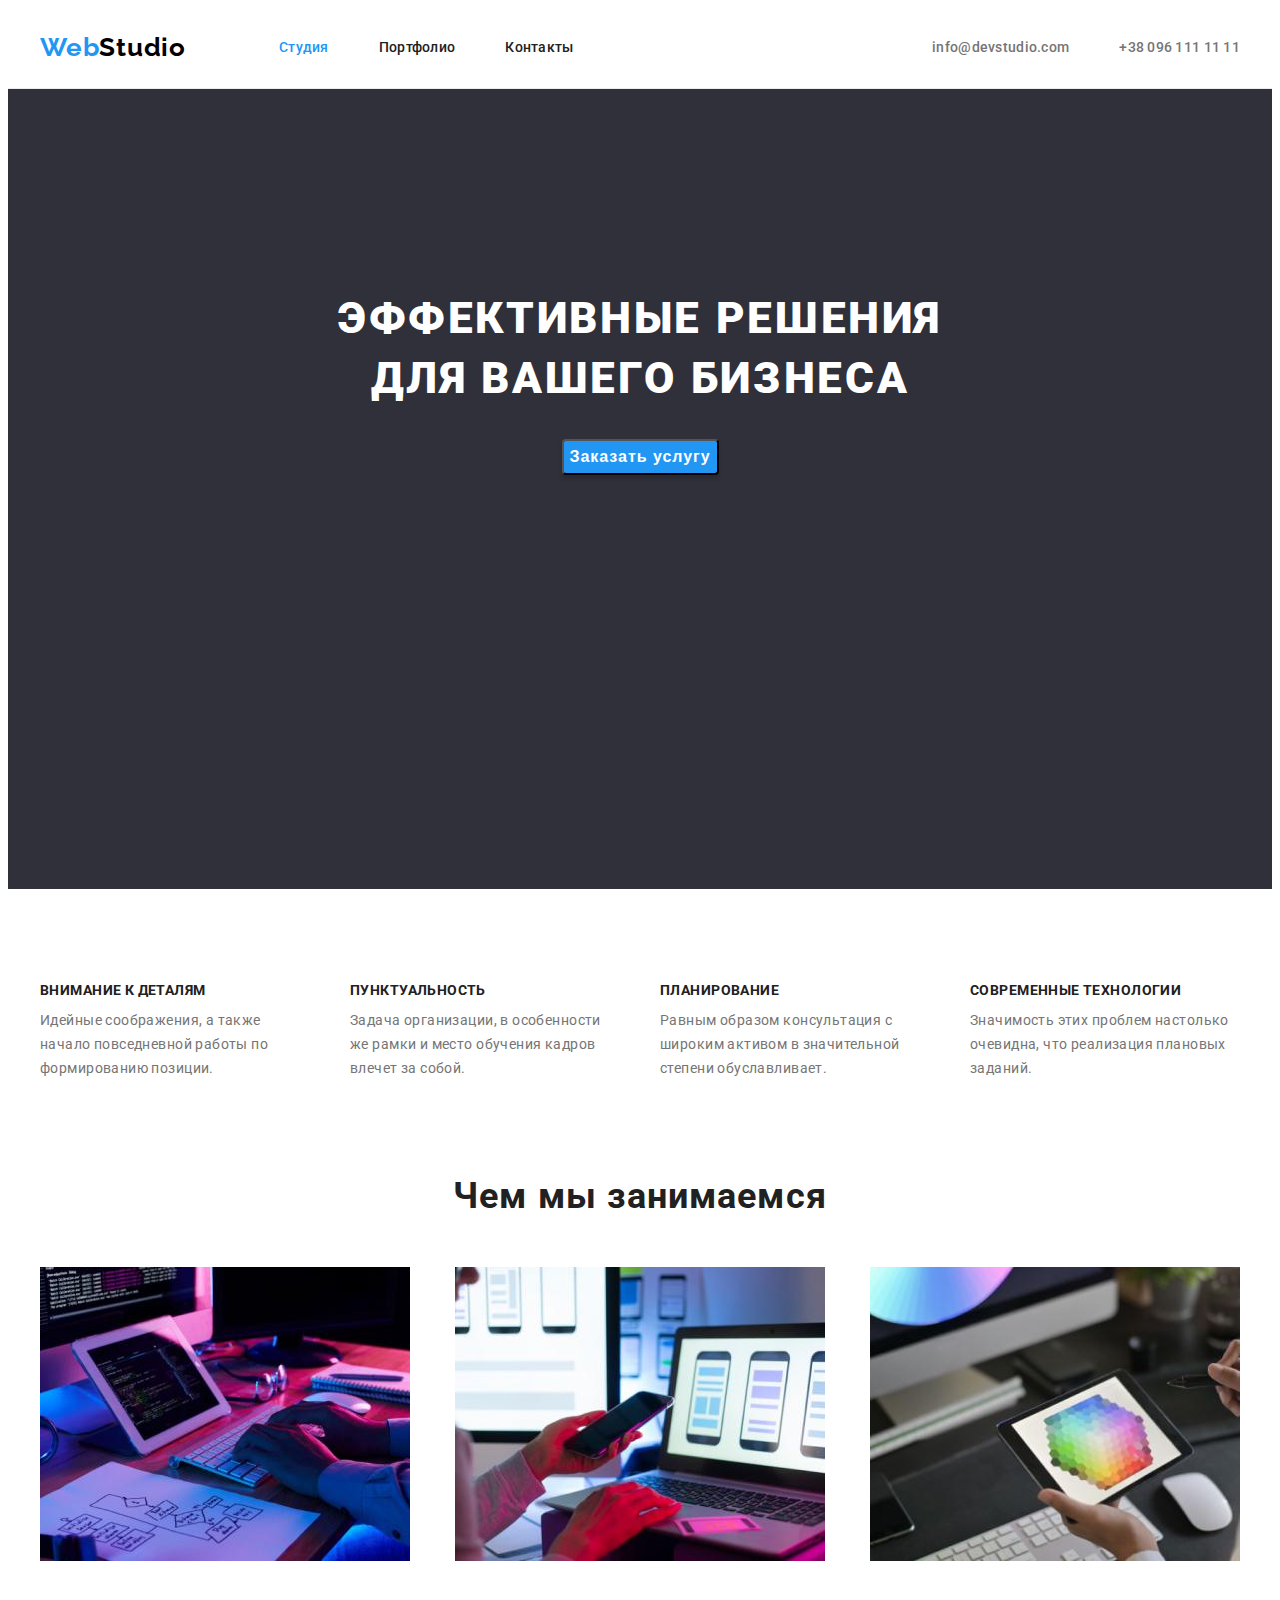
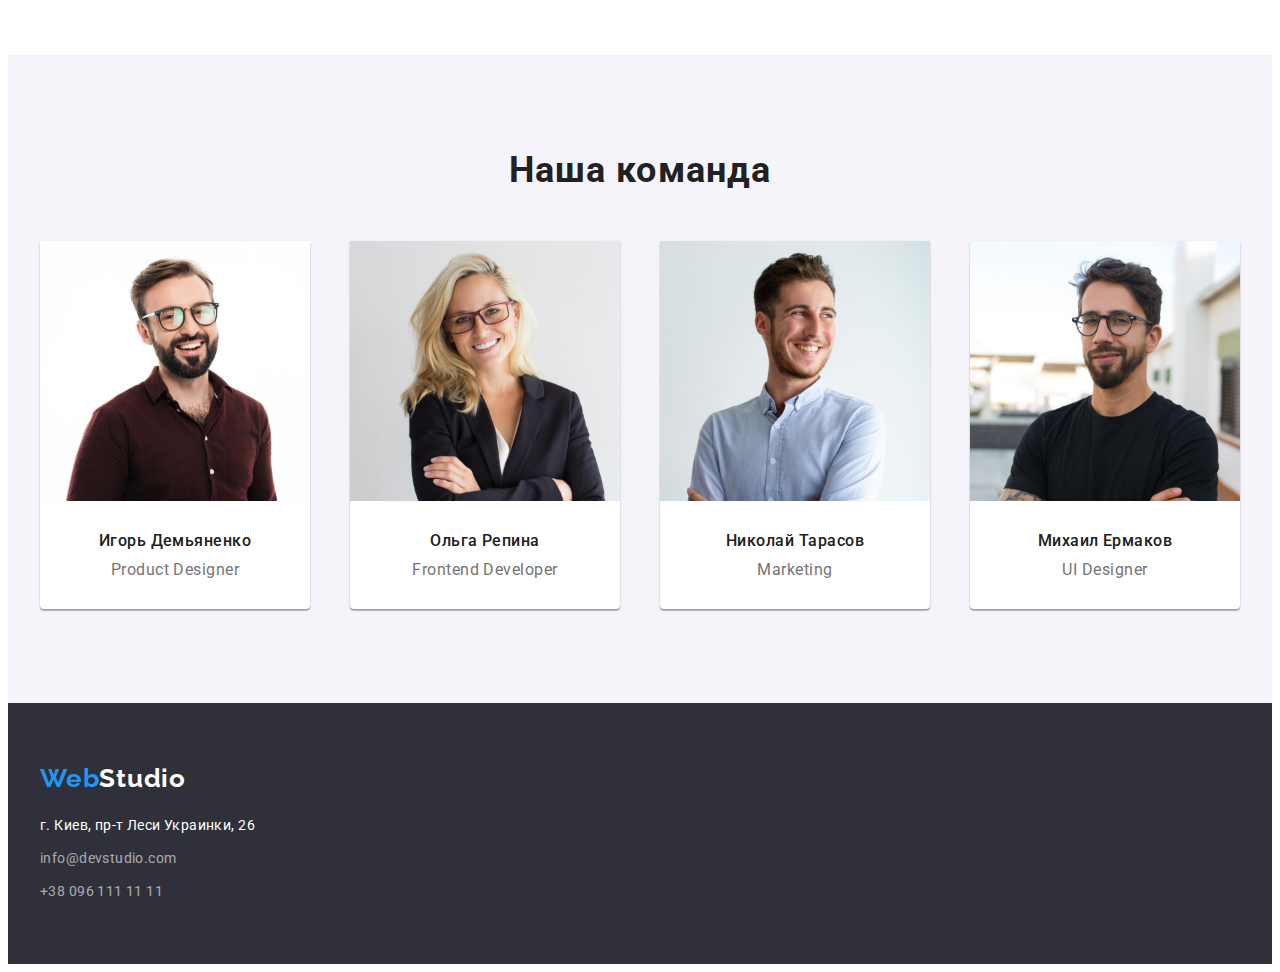
==== commit 3086b550: "portfolio cards" ====
--- a/index.html
+++ b/index.html
@@ -57,7 +57,7 @@
       <!-- our benefits section -->
       <section class="benefits-section section">
    <div class="container">
-          <h2>Наши преимущества</h2>
+          <h2 class="visually-hidden">Наши преимущества</h2>
         <ul class="benefits-list list">
           <li>
             <h3>Внимание к деталям</h3>
--- a/css/styles.css
+++ b/css/styles.css
@@ -7,6 +7,8 @@
   --bg-main: #ffffff;
   --bg-section: #2f303a;
   --bg-accent: #f5f4fa;
+
+  --card-set-gap: 30px;
 }
 
 h1,
@@ -21,6 +23,12 @@
   padding: 0;
 }
 
+img {
+  display: block;
+  max-width: 100%;
+  height: auto;
+}
+
 body {
   background-color: var(--bg-main);
   color: var(--text-main);
@@ -161,10 +169,6 @@
   padding-bottom: 0;
 }
 
-.benefits-section h2 {
-  font-size: 0;
-}
-
 .benefits-section h3 {
   font-weight: 700;
   font-size: 14px;
@@ -191,7 +195,7 @@
 }
 
 .benefits-list > li:not(:last-child) {
-  padding-right: 30px;
+  padding-right: var(--card-set-gap);
 }
 
 /* work-section */
@@ -231,7 +235,7 @@
 }
 
 .team-section .card-description {
-  padding: 30px;
+  padding: var(--card-set-gap);
 }
 
 .team-section h3 {
@@ -241,10 +245,6 @@
 
   margin: 0 0 10px 0;
 }
-
-/* .team-section p {
-  margin: 0;
-} */
 
 .team-list {
   display: flex;
@@ -285,6 +285,16 @@
   background: var(--bg-main);
 }
 
+.portfolio-selection {
+  display: flex;
+  justify-content: center;
+  margin-bottom: 50px;
+}
+
+.portfolio-selection > li:not(:last-child) {
+  margin-right: 9px;
+}
+
 .portfolio-selection .btn {
   font-weight: 500;
   font-size: 16px;
@@ -301,11 +311,28 @@
 .portfolio-selection .btn:focus {
   color: var(--text-white);
   background: var(--text-accent);
+
+  box-shadow: 0px 3px 1px rgba(0, 0, 0, 0.1), 0px 1px 2px rgba(0, 0, 0, 0.08),
+    0px 2px 2px rgba(0, 0, 0, 0.12);
   cursor: pointer;
+}
+
+.portfolio-projects {
+  display: flex;
+  flex-wrap: wrap;
+  margin-top: calc(-1 * var(--card-set-gap));
+  margin-left: calc(-1 * var(--card-set-gap));
+}
+
+.portfolio-projects > .item {
+  flex-basis: calc(100% / 3 - var(--card-set-gap));
+  margin-left: var(--card-set-gap);
+  margin-top: var(--card-set-gap);
 }
 
 .portfolio-projects .card-description {
   padding: 20px;
+  border: 1px solid #eeeeee;
 }
 
 .portfolio-projects a {
@@ -329,3 +356,16 @@
   color: var(--text-main);
   margin: 0;
 }
+
+.visually-hidden {
+  position: absolute;
+  width: 1px;
+  height: 1px;
+  margin: -1px;
+  border: 0;
+  padding: 0;
+  white-space: nowrap;
+  clip-path: inset(100%);
+  clip: rect(0 0 0 0);
+  overflow: hidden;
+}
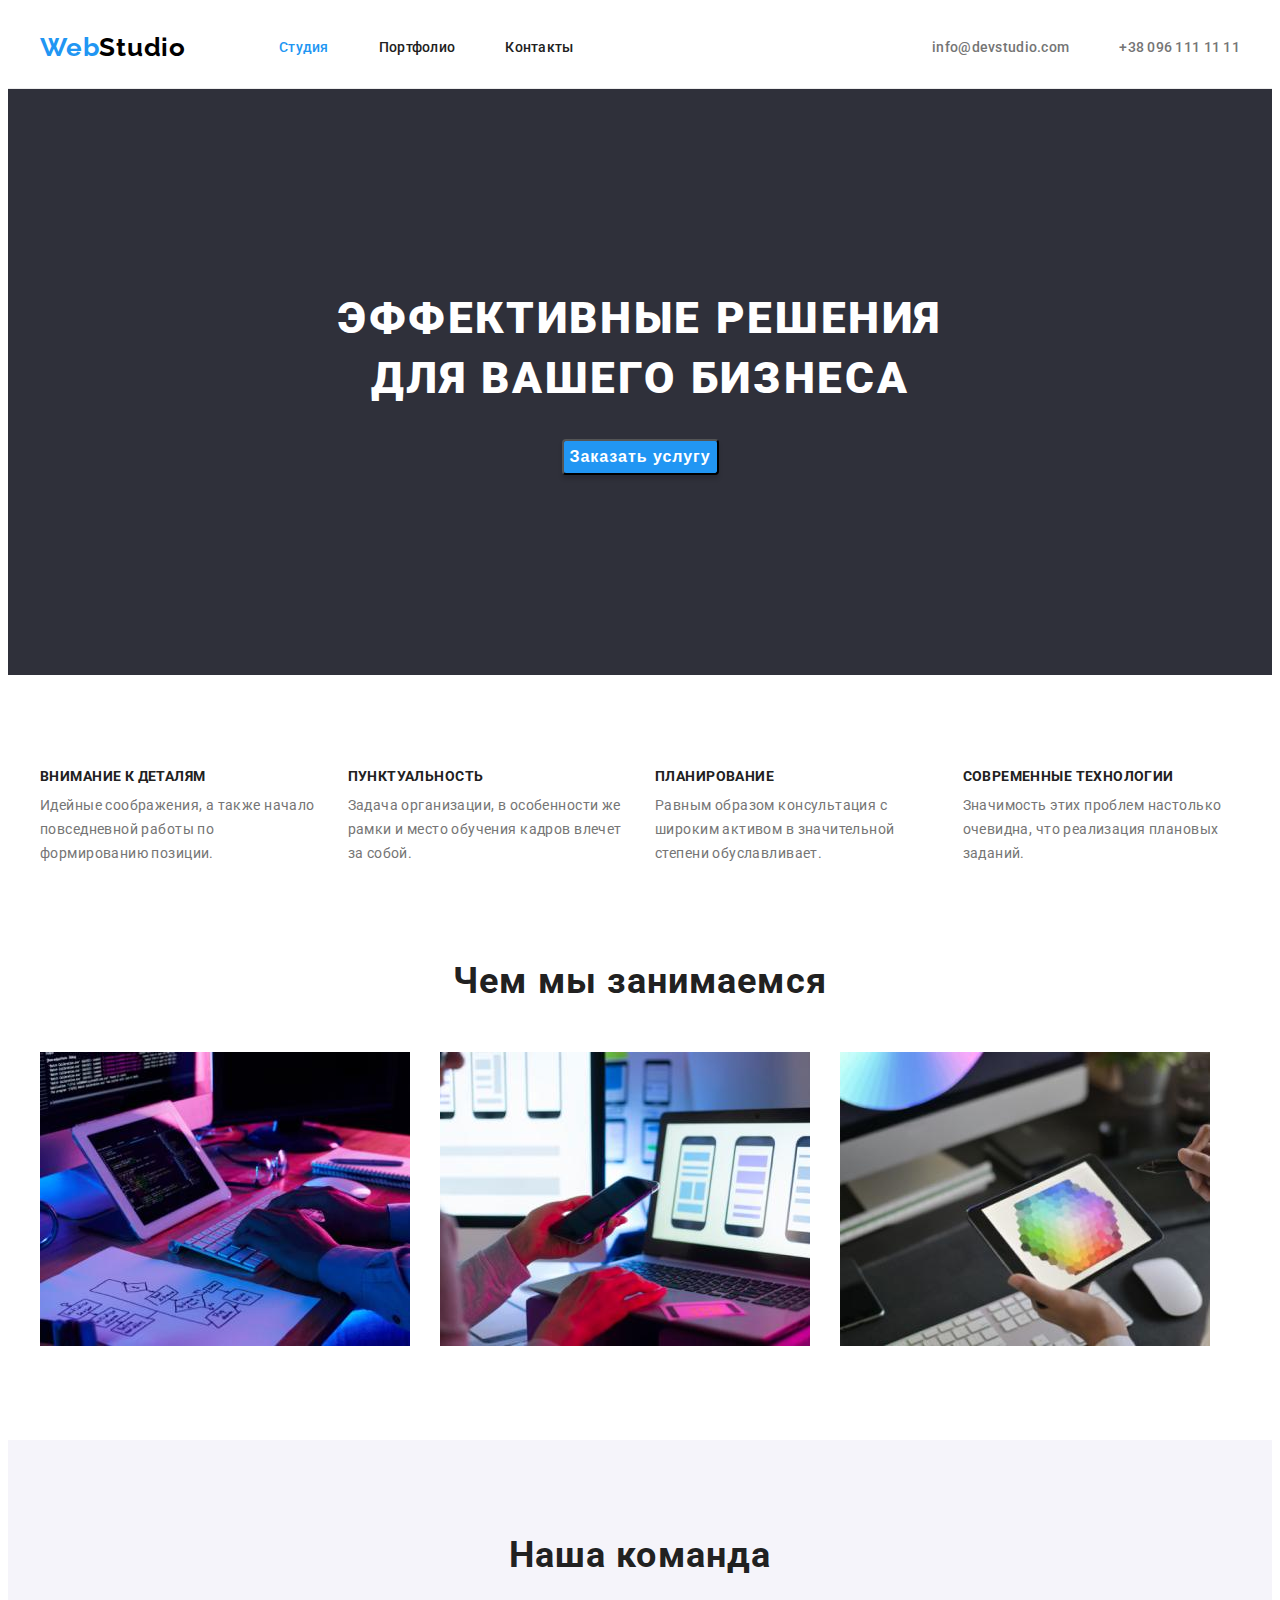
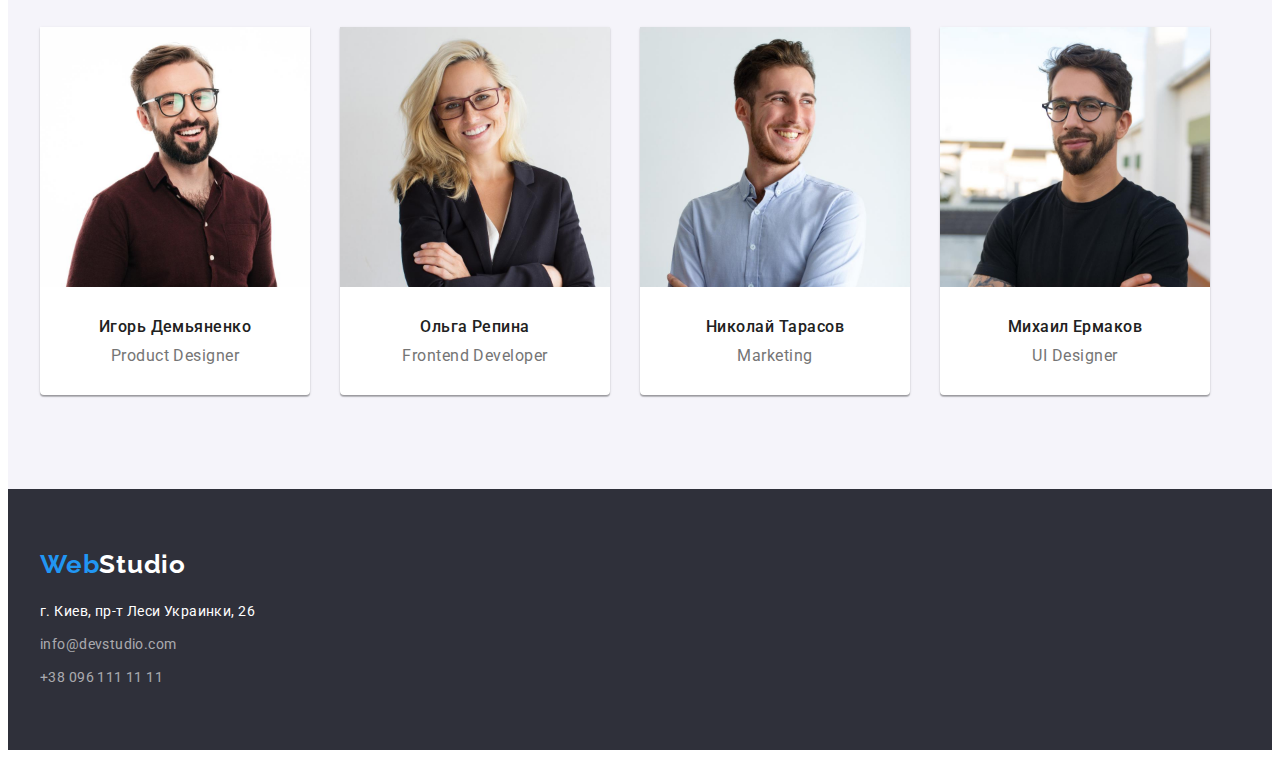
==== commit aaccc4c5: "review changes" ====
--- a/index.html
+++ b/index.html
@@ -44,122 +44,124 @@
 
     <main>
       <!-- order service section -->
-  <section class="sectin-order">
-    <div class="container">
-        <h1>
-          Эффективные решения<br />
-          для вашего бизнеса
-        </h1>
-        <button type="button">Заказать услугу</button>
-    </div>   
-  </section>
+      <section class="sectin-order">
+        <div class="container">
+          <h1>Эффективные решения для вашего бизнеса</h1>
+          <button type="button">Заказать услугу</button>
+        </div>
+      </section>
 
       <!-- our benefits section -->
       <section class="benefits-section section">
-   <div class="container">
+        <div class="container">
           <h2 class="visually-hidden">Наши преимущества</h2>
-        <ul class="benefits-list list">
-          <li>
-            <h3>Внимание к деталям</h3>
-            <p>Идейные соображения, а также начало повседневной работы по формированию позиции.</p>
-          </li>
-          <li>
-            <h3>Пунктуальность</h3>
-            <p>
-              Задача организации, в особенности же рамки и место обучения кадров влечет за собой.
-            </p>
-          </li>
-          <li>
-            <h3>Планирование</h3>
-            <p>
-              Равным образом консультация с широким активом в значительной степени обуславливает.
-            </p>
-          </li>
-          <li>
-            <h3>Современные технологии</h3>
-            <p>Значимость этих проблем настолько очевидна, что реализация плановых заданий.</p>
-          </li>
-        </ul>
-   </div>
+          <ul class="benefits-list list">
+            <li>
+              <h3>Внимание к деталям</h3>
+              <p>
+                Идейные соображения, а также начало повседневной работы по формированию позиции.
+              </p>
+            </li>
+            <li>
+              <h3>Пунктуальность</h3>
+              <p>
+                Задача организации, в особенности же рамки и место обучения кадров влечет за собой.
+              </p>
+            </li>
+            <li>
+              <h3>Планирование</h3>
+              <p>
+                Равным образом консультация с широким активом в значительной степени обуславливает.
+              </p>
+            </li>
+            <li>
+              <h3>Современные технологии</h3>
+              <p>Значимость этих проблем настолько очевидна, что реализация плановых заданий.</p>
+            </li>
+          </ul>
+        </div>
       </section>
 
       <!-- our work section -->
       <section class="work-section section">
-<div class="container">
+        <div class="container">
           <h2 class="section-heading">Чем мы занимаемся</h2>
-        <ul class="work-list list">
-          <li><img width="370" height="294" src="./images/work1.jpg" alt="we are working" /></li>
-          <li><img width="370" height="294" src="./images/work2.jpg" alt="we are working" /></li>
-          <li><img width="370" height="294" src="./images/work3.jpg" alt="we are working" /></li>
-        </ul>
-
-</div>      </section>
+          <ul class="work-list list">
+            <li><img width="370" height="294" src="./images/work1.jpg" alt="we are working" /></li>
+            <li><img width="370" height="294" src="./images/work2.jpg" alt="we are working" /></li>
+            <li><img width="370" height="294" src="./images/work3.jpg" alt="we are working" /></li>
+          </ul>
+        </div>
+      </section>
 
       <!--our team section  -->
       <section class="team-section section">
-<div class="container">
-      <h2 class="section-heading">Наша команда</h2>
-        <ul class="team-list list">
-          <li class="card">
-            <img
-              width="270"
-              height="260"
-              src="./images/team-member1.jpg"
-              alt="фото Игорь Демьяненко"
-            />
-            <div class="card-description">
-              <h3>Игорь Демьяненко</h3>
-              <p>Product Designer</p>
-            </div>
-          </li>
-          <li class="card">
-            <img width="270" height="260" src="./images/team-member2.jpg" alt="фото Ольга Репина" />
-            <div class="card-description">
-              <h3>Ольга Репина</h3>
-              <p>Frontend Developer</p>
-            </div>
-          </li>
-          <li class="card">
-            <img
-              width="270"
-              height="260"
-              src="./images/team-member3.jpg"
-              alt="фото Николай Тарасов"
-            />
-            <div class="card-description">
-              <h3>Николай Тарасов</h3>
-              <p>Marketing</p>
-            </div>
-          </li>
-          <li class="card">
-            <img
-              width="270"
-              height="260"
-              src="./images/team-member4.jpg"
-              alt="фото Михаил Ермаков"
-            />
-            <div class="card-description">
-              <h3>Михаил Ермаков</h3>
-              <p>UI Designer</p>
-            </div>
-          </li>
-        </ul>
-
-</div>     
- </section>
+        <div class="container">
+          <h2 class="section-heading">Наша команда</h2>
+          <ul class="team-list list">
+            <li class="card">
+              <img
+                width="270"
+                height="260"
+                src="./images/team-member1.jpg"
+                alt="фото Игорь Демьяненко"
+              />
+              <div class="card-description">
+                <h3>Игорь Демьяненко</h3>
+                <p>Product Designer</p>
+              </div>
+            </li>
+            <li class="card">
+              <img
+                width="270"
+                height="260"
+                src="./images/team-member2.jpg"
+                alt="фото Ольга Репина"
+              />
+              <div class="card-description">
+                <h3>Ольга Репина</h3>
+                <p>Frontend Developer</p>
+              </div>
+            </li>
+            <li class="card">
+              <img
+                width="270"
+                height="260"
+                src="./images/team-member3.jpg"
+                alt="фото Николай Тарасов"
+              />
+              <div class="card-description">
+                <h3>Николай Тарасов</h3>
+                <p>Marketing</p>
+              </div>
+            </li>
+            <li class="card">
+              <img
+                width="270"
+                height="260"
+                src="./images/team-member4.jpg"
+                alt="фото Михаил Ермаков"
+              />
+              <div class="card-description">
+                <h3>Михаил Ермаков</h3>
+                <p>UI Designer</p>
+              </div>
+            </li>
+          </ul>
+        </div>
+      </section>
     </main>
 
     <!-- footer -->
     <footer class="footer">
-<div class="container">
+      <div class="container">
         <a class="logo" href="./index.html"><span class="logo-accent">Web</span>Studio</a>
-      <address class="address">
-        <p>г. Киев, пр-т Леси Украинки, 26</p>
-        <a class="link" href="mailto:info@devstudio.com">info@devstudio.com</a>
-        <br />
-        <a class="link" href="tel:+380961111111">+38 096 111 11 11</a>
-      </address>
+        <address class="address">
+          <p>г. Киев, пр-т Леси Украинки, 26</p>
+          <a class="link" href="mailto:info@devstudio.com">info@devstudio.com</a>
+          <a class="link" href="tel:+380961111111">+38 096 111 11 11</a>
+        </address>
+      </div>
     </footer>
-
-</div>  </body>
+  </body>
 </html>
--- a/css/styles.css
+++ b/css/styles.css
@@ -61,7 +61,6 @@
   display: flex;
   align-items: center;
   justify-content: space-between;
-  min-height: 80px;
 }
 
 .main-nav {
@@ -98,6 +97,12 @@
   letter-spacing: 0.02em;
 }
 
+.site-nav a {
+  padding-top: 32px;
+  padding-bottom: 32px;
+  display: block;
+}
+
 .contacts > li:not(:last-child) {
   margin-right: 50px;
 }
@@ -130,21 +135,25 @@
 /* sectin-order */
 
 .sectin-order {
-  min-height: 600px;
   background: var(--bg-section);
   text-align: center;
   padding-top: 200px;
+  padding-bottom: 200px;
 }
 
 .sectin-order h1 {
+  margin-bottom: 30px;
+  max-width: 700px;
+  display: block;
+  text-align: center;
+  margin-left: auto;
+  margin-right: auto;
   font-weight: 900;
   font-size: 44px;
   line-height: 1.36;
   letter-spacing: 0.06em;
   color: var(--text-white);
   text-transform: uppercase;
-
-  margin-bottom: 30px;
 }
 
 .sectin-order button {
@@ -191,11 +200,11 @@
 }
 
 .benefits-list > li {
-  width: calc(1200px / 4 - 30px);
+  width: calc((100% - var(--card-set-gap) * 3) / 4);
 }
 
 .benefits-list > li:not(:last-child) {
-  padding-right: var(--card-set-gap);
+  margin-right: var(--card-set-gap);
 }
 
 /* work-section */
@@ -212,7 +221,10 @@
 
 .work-list {
   display: flex;
-  justify-content: space-between;
+}
+
+.work-list > li:not(:last-child) {
+  margin-right: var(--card-set-gap);
 }
 
 /* team-section */
@@ -248,7 +260,10 @@
 
 .team-list {
   display: flex;
-  justify-content: space-between;
+}
+
+.team-list > .card:not(:last-child) {
+  margin-right: var(--card-set-gap);
 }
 
 /* footer */
@@ -263,6 +278,7 @@
   display: inline-block;
   margin-bottom: 20px;
 }
+
 .address {
   font-size: 14px;
   line-height: 1.71;
@@ -272,9 +288,10 @@
 }
 
 .address > a {
-  display: inline-block;
+  display: block;
   margin-top: 9px;
 }
+
 .address p {
   color: var(--text-white);
 }
@@ -296,6 +313,7 @@
 }
 
 .portfolio-selection .btn {
+  padding: 6px 22px;
   font-weight: 500;
   font-size: 16px;
   line-height: 1.62;
@@ -317,6 +335,7 @@
   cursor: pointer;
 }
 
+/* portfolio card set */
 .portfolio-projects {
   display: flex;
   flex-wrap: wrap;
@@ -325,14 +344,15 @@
 }
 
 .portfolio-projects > .item {
-  flex-basis: calc(100% / 3 - var(--card-set-gap));
+  flex-basis: calc((100%- 2 * var(--card-set-gap)) / 3);
   margin-left: var(--card-set-gap);
   margin-top: var(--card-set-gap);
 }
 
 .portfolio-projects .card-description {
-  padding: 20px;
+  padding: 20px 24px;
   border: 1px solid #eeeeee;
+  border-top: none;
 }
 
 .portfolio-projects a {
@@ -341,12 +361,13 @@
 }
 
 .portfolio-projects h2 {
+  margin: 0 0 4px 0;
+
   font-weight: 700;
   font-size: 18px;
   line-height: 2;
   letter-spacing: 0.06em;
   color: var(--text-heading);
-  margin: 0 0 4px 0;
 }
 
 .portfolio-projects p {
@@ -357,6 +378,7 @@
   margin: 0;
 }
 
+/* Visually hidden */
 .visually-hidden {
   position: absolute;
   width: 1px;
